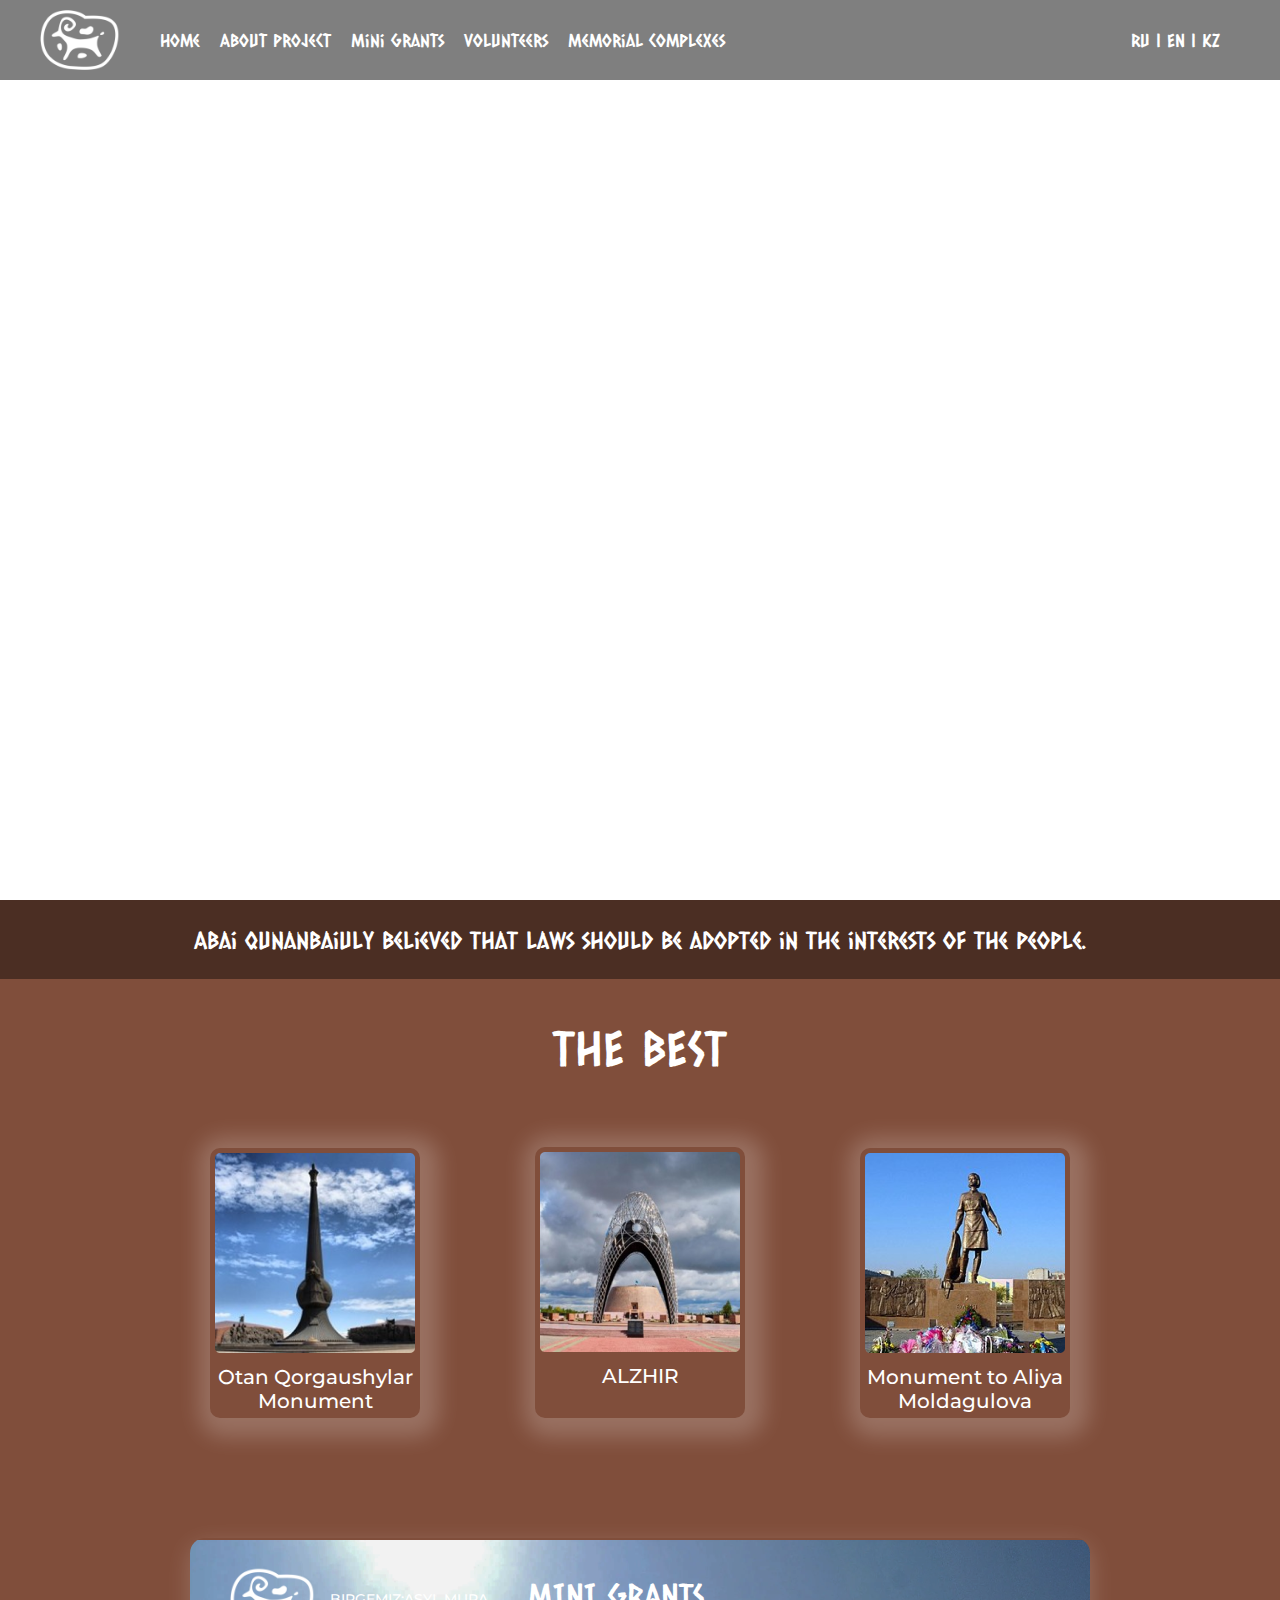
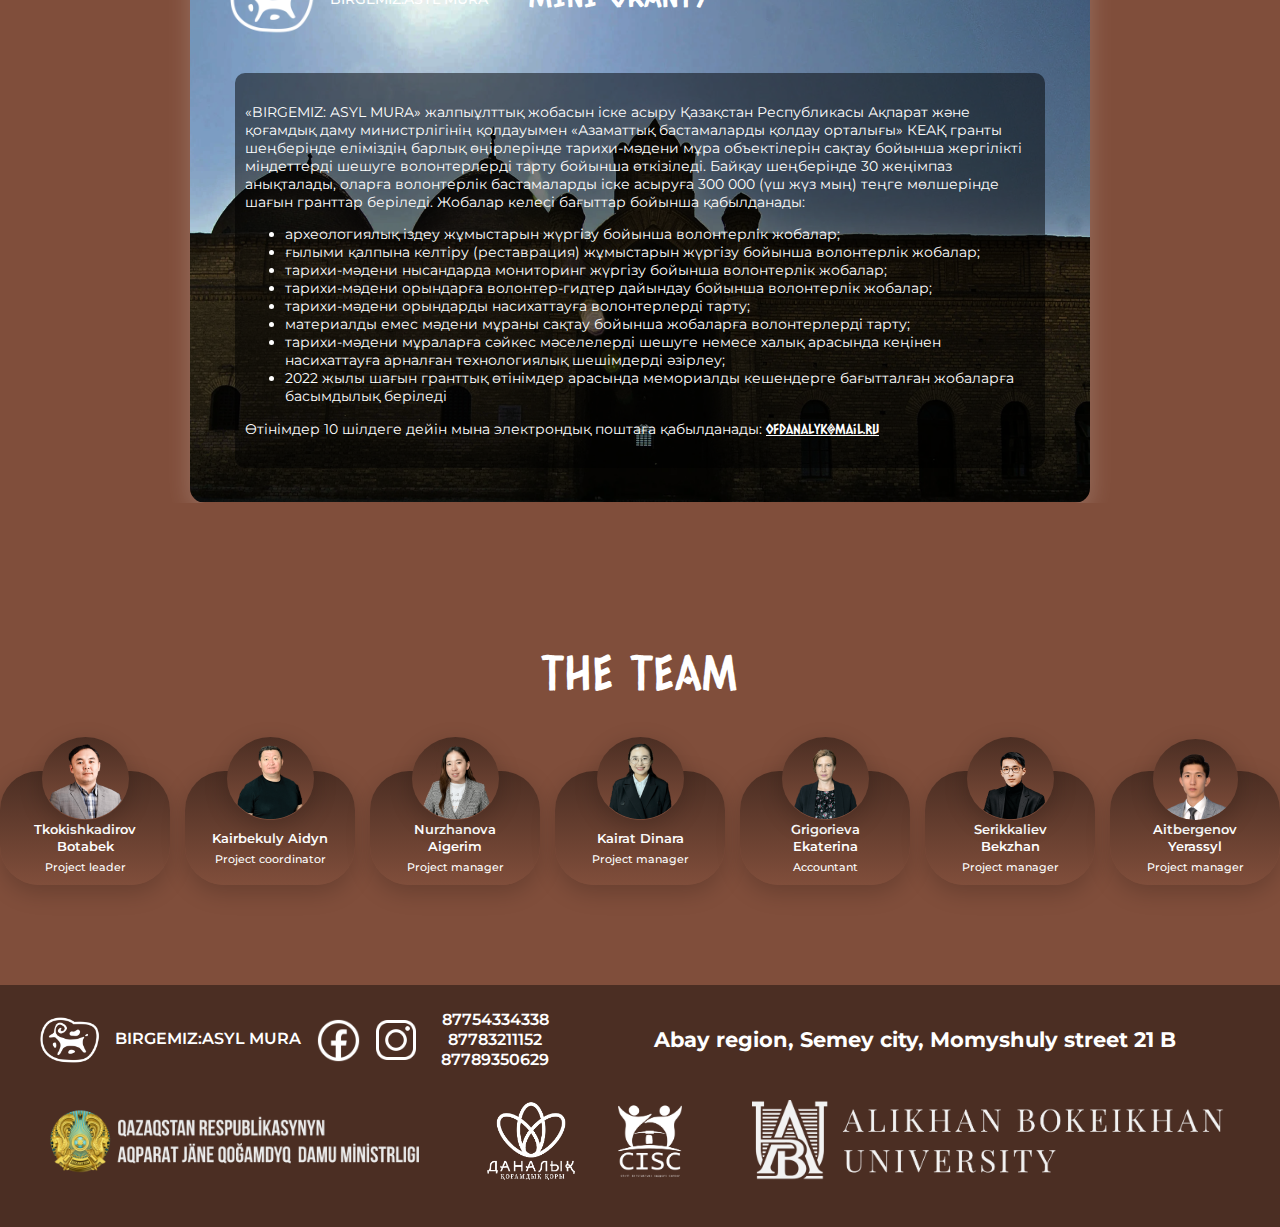
==== pages/main/index.html @ a7a48ab6 "finish project" ====
<!DOCTYPE html>
<html lang="en">
<head>
    <meta charset="UTF-8">
    <meta http-equiv="X-UA-Compatible" content="IE=edge">
    <meta name="viewport" content="width=device-width, initial-scale=1.0">
    <link rel="stylesheet" href="style.css">
    <title>BIRGEMIZ</title>
    <script defer src="script.js"></script>
</head>
<body>
    <header class="header">
        <nav>
            <div class="inner-wrapper">
                <div class="navigation">
                    <a href="../main/index.html"><img src="../../assets/icons/logo.png" alt="logo"></a>
                    <div class="navigation-links">
                        <svg id="burger" class="ham4" viewBox="0 0 100 100" width="80" onclick="this.classList.toggle('active')">
                            <path class="top" d="m 70,33 h -40 c 0,0 -8.5,-0.149796 -8.5,8.5 0,8.649796 8.5,8.5 8.5,8.5 h 20 v -20" />
                            <path class="middle" d="m 70,50 h -40" />
                            <path class="bottom" d="m 30,67 h 40 c 0,0 8.5,0.149796 8.5,-8.5 0,-8.649796 -8.5,-8.5 -8.5,-8.5 h -20 v 20" />
                        </svg>
                        <ul>
                            <li><a href="../main/index.html">Home</a></li>
                            <li><a href="../about/index.html">About project</a></li>
                            <li><a href="#mini-grants">Mini grants</a></li>
                            <li><a href="#">Volunteers</a></li>
                            <li><a href="../memorial/index.html">Memorial complexes</a></li>
                        </ul>
                    </div>
                    <div class="menu-adaptive">
                        <ul>
                            <li><a href="../main/index.html">Home</a></li>
                            <li><a href="../about/index.html">About project</a></li>
                            <li><a href="#mini-grants">Mini grants</a></li>
                            <li><a href="#">Volunteers</a></li>
                            <li><a href="../memorial/index.html">Memorial complexes</a></li>
                        </ul>
                    </div>
                    <div class="lang"><a href="#">RU</a> | <a href="#">EN</a> | <a href="#">KZ</a></div>
                </div>
            </div>
        </nav>
        <video autoplay muted loop preload="auto" class="fullscreen-video">
            <source type="video/mp4" src="../../assets/bg.mp4">
        </video>
    </header>


    
    <section>
        <h1>Abai Qunanbaiuly believed that laws should be adopted in the interests of the people.</h1>
        <div class="the-best">
            <h2>THE BEST</h2>
            <div class="the-best-places">
                <div class="cards card-1">
                    <img src="../../assets/images/card-1.png" alt="Otan Qorgaushylar Monument">
                    <p>Otan Qorgaushylar Monument</p>
                    <div class="tooltip-1">
                        <img src="../../assets/images/tooltip-1.png" alt="">
                        <div class="tooltip-1-text">
                            <h3>Monument to Aliya Moldagulova</h3>
                            <p>Dedicated to the Hero of the Soviet Union Aliya Moldagulova, who showed heroism in World War II, in 1960 was installed in the city of Aktobe, where she lived.</p>
                            <a href="../memorial/index.html">Memorial complexes in Astana</a>
                        </div>
                    </div>
                </div>
                <div class="cards card-2">
                    <img src="../../assets/images/card-2.png" alt="ALZHIR">
                    <p>ALZHIR</p>
                    <div class="tooltip-2">
                        <img src="../../assets/images/tooltip-1.png" alt="">
                        <div class="tooltip-2-text">
                            <h3>Monument to Aliya Moldagulova</h3>
                            <p>Dedicated to the Hero of the Soviet Union Aliya Moldagulova, who showed heroism in World War II, in 1960 was installed in the city of Aktobe, where she lived.</p>
                            <a href="../memorial/index.html">Memorial complexes in Astana</a>
                        </div>
                    </div>
                </div>
                <div class="cards card-3">
                    <img src="../../assets/images/card-3.png" alt="Monument to Aliya Moldagulova">
                    <p>Monument to Aliya Moldagulova</p>
                    <div class="tooltip-3">
                        <img src="../../assets/images/tooltip-1.png" alt="">
                        <div class="tooltip-3-text">
                            <h3>Monument to Aliya Moldagulova</h3>
                            <p>Dedicated to the Hero of the Soviet Union Aliya Moldagulova, who showed heroism in World War II, in 1960 was installed in the city of Aktobe, where she lived.</p>
                            <a href="../memorial/index.html">Memorial complexes in Astana</a>
                        </div>
                    </div>
                </div>
            </div>
        </div>
    <div id="mini-grants" class="mini-grants">
        <div class="mini-grants-bg">
            <div class="mini-grants-logo">
                <div>
                    <img src="../../assets/icons/logo.png" alt=""><p>BIRGEMIZ:ASYL MURA</p>
                </div>  
                <span class="mini-grants-main-text">MINI GRANTS</span>
                <div></div>
            </div>

            <div class="mini-grants-text">
                «BIRGEMIZ: ASYL МURA» жалпыұлттық жобасын іске асыру Қазақстан Республикасы Ақпарат және қоғамдық даму министрлігінің қолдауымен «Азаматтық бастамаларды қолдау орталығы» КЕАҚ гранты шеңберінде еліміздің барлық өңірлерінде тарихи-мәдени мұра объектілерін сақтау бойынша жергілікті міндеттерді шешуге волонтерлерді тарту бойынша өткізіледі.
                Байқау шеңберінде 30 жеңімпаз анықталады, оларға волонтерлік бастамаларды іске асыруға 300 000 (үш жүз мың) теңге мөлшерінде шағын гранттар беріледі.
                Жобалар келесі бағыттар бойынша қабылданады:
                <ul>
                    <li>археологиялық іздеу жұмыстарын жүргізу бойынша волонтерлік жобалар;</li>
                    <li>ғылыми қалпына келтіру (реставрация) жұмыстарын жүргізу бойынша волонтерлік жобалар;</li>
                    <li>тарихи-мәдени нысандарда мониторинг жүргізу бойынша волонтерлік жобалар;</li>
                    <li>тарихи-мәдени орындарға волонтер-гидтер дайындау бойынша волонтерлік жобалар;</li>
                    <li>тарихи-мәдени орындарды насихаттауға волонтерлерді тарту;</li>
                    <li>материалды емес мәдени мұраны сақтау бойынша жобаларға волонтерлерді тарту;</li>
                    <li>тарихи-мәдени мұраларға сәйкес мәселелерді шешуге немесе халық арасында кеңінен насихаттауға арналған технологиялық шешімдерді әзірлеу;</li>
                    <li>2022 жылы шағын гранттық өтінімдер арасында мемориалды кешендерге бағытталған жобаларға басымдылық беріледі</li>
                </ul>  
                Өтінімдер 10 шілдеге дейін мына электрондық поштаға қабылданады: <a href="mailto:ofdanalyk@mail.ru"> ofdanalyk@mail.ru</a>
            </div>
        </div>
    </div>

    <div class="team">
        <h3>THE TEAM</h3>
        <div class="team-people">
            <div class="person person-1">
                <img src="../../assets/images/people/person-1.png" alt="">
                <p class="person-name">Tkokishkadirov Botabek</p>
                <p>Project leader</p>
            </div>
            <div class="person person-2">
                <img src="../../assets/images/people/person-2.png" alt="">
                <p class="person-name">Kairbekuly Aidyn</p>
                <p>Project coordinator</p>
            </div>
            <div class="person person-3">
                <img src="../../assets/images/people/person-3.png" alt="">
                <p class="person-name">Nurzhanova Aigerim</p>
                <p>Project manager</p>
            </div>
            <div class="person person-4">
                <img src="../../assets/images/people/person-4.png" alt="">
                <p class="person-name">Kairat Dinara</p>
                <p>Project manager</p>
            </div>
            <div class="person person-5">
                <img src="../../assets/images/people/person-5.png" alt="">
                <p class="person-name">Grigorieva Ekaterina</p>
                <p>Accountant</p>
            </div>
            <div class="person person-6">
                <img src="../../assets/images/people/person-6.png" alt="">
                <p class="person-name">Serikkaliev Bekzhan</p>
                <p>Project manager</p>
            </div>
            <div class="person person-7">
                <img src="../../assets/images/people/person-7.png" alt="">
                <p class="person-name">Aitbergenov Yerassyl</p>
                <p>Project manager</p>
            </div>
        </div>
    </div>
    </section>
    <footer>
        <div class="inner-wrapper">
        <div class="social-links">
            <div class="logo">
                <a href="../main/index.html"><img src="../../assets/icons/logo.png" alt=""><p>BIRGEMIZ:ASYL MURA</p></a>
            </div>
             
            <div class="social">
            <a href="#" class="facebook"><img src="../../assets/icons/facebook.png" alt=""></a>
            <a href="https://www.instagram.com/danalyq_semey/" class="instagram"><img src="../../assets/icons/instagram.png" alt=""></a>
            </div>
            <div class="phone-numbers">
                <a href="tel:87754334338">87754334338</a> 
                <a href="tel:87783211152">87783211152</a>
                <a href="tel:87789350629">87789350629</a>
            </div>
            <div class="location">
                Abay region, Semey city, Momyshuly street 21 B
            </div>
        </div>
        <div class="partners">
            <a href="#"><img src="../../assets/icons/partner1.png" alt="" class="partner-1"></a>
            <div>
            <a href="#"><img src="../../assets/icons/partner2.png" alt=""></a>
            <a href="#"><img src="../../assets/icons/partner3.png" alt=""></a>
            </div>
            <a href="#"><img src="../../assets/icons/partner4.png" alt="" class="partner-4"></a>
        </div>
        </div>
    </footer>
</body>
</html>
---- pages/main/style.css ----
@charset "UTF-8";
@import url("https://fonts.googleapis.com/css2?family=Caesar+Dressing&family=Montserrat:wght@200;300;400;500;700;800;900&display=swap");
*, *::before, *::after {
  box-sizing: border-box;
}

ul[class], ol[class] {
  padding: 0;
}

body, h1, h2, h3, h4, p, ul[class], ol[class], li, figure, figcaption, blockquote, dl, dd {
  margin: 0;
}

body {
  min-height: 100vh;
  scroll-behavior: smooth;
  text-rendering: optimizeSpeed;
  line-height: 1.5;
}

ul[class], ol[class] {
  list-style: none;
}

a:not([class]) {
  -webkit-text-decoration-skip: ink;
          text-decoration-skip-ink: auto;
}

img {
  max-width: 100%;
  display: block;
}

article > * + * {
  margin-top: 1em;
}

input, button, textarea, select {
  font: inherit;
}

@media (prefers-reduced-motion: reduce) {
  * {
    animation-duration: 0.01ms !important;
    animation-iteration-count: 1 !important;
    transition-duration: 0.01ms !important;
    scroll-behavior: auto !important;
  }
}
@font-face {
  font-family: Caeser Cyrillic; /* Гарнитура шрифта */
  src: url(../../assets/font/caesardressingcyrillic.otf); /* Путь к файлу со шрифтом */
}
html {
  overflow-x: hidden;
  font-size: 16px;
  scroll-behavior: smooth;
}

.inner-wrapper {
  max-width: 1280px;
  margin: 0 auto;
  padding-right: 40px;
  padding-left: 40px;
}

.fullscreen-video {
  position: absolute;
  top: 0;
  left: 0;
  width: 100%;
  height: 100%;
  -o-object-fit: cover;
     object-fit: cover;
}

header {
  position: relative;
  min-height: 100vh;
}

nav {
  background-color: rgba(0, 0, 0, 0.5);
  position: relative;
  z-index: 2;
}

.navigation {
  display: flex;
  align-items: center;
  font-family: "Caeser Cyrillic", cursive;
  font-size: 18px;
  width: 100%;
}
.navigation .navigation-links {
  flex-grow: 20;
}
.navigation .navigation-links ul {
  display: flex;
  list-style-type: none;
  gap: 20px;
}
.navigation .navigation-links ul a {
  color: white;
  text-decoration: none;
  border-bottom: 0px solid #fff;
  transition: all 1s;
}
.navigation .navigation-links ul a:hover {
  border-bottom: 5px solid #fff;
}
.navigation img {
  width: 80px;
  vertical-align: middle;
  flex-grow: 1;
}
.navigation .lang {
  flex-grow: 1;
  color: white;
}
.navigation .lang a {
  color: white;
  text-decoration: none;
  transition: all 1s;
}
.navigation .lang a:hover {
  border-bottom: 5px solid #fff;
}

section {
  position: relative;
}
section h1 {
  font-family: "Caesar Dressing";
  font-weight: 400;
  font-size: 1.5rem;
  line-height: 29px;
  background: #4B2E23;
  color: #fff;
  padding: 25px 0;
  text-align: center;
}
section .the-best {
  text-align: center;
  background: #804E3B;
}
section .the-best h2 {
  font-family: "Caesar Dressing";
  font-style: normal;
  font-weight: 400;
  font-size: 3rem;
  line-height: 78px;
  color: #fff;
  margin-bottom: 60px;
  padding-top: 30px;
}
section .the-best .the-best-places {
  display: flex;
  align-items: center;
  justify-content: center;
  gap: 115px;
  padding-bottom: 60px;
}
section .the-best .the-best-places .cards {
  box-shadow: 4px 4px 21px 15px rgba(255, 255, 255, 0.2);
  border-radius: 10px;
  display: flex;
  flex-direction: column;
  max-width: 210px;
}
section .the-best .the-best-places .cards img {
  padding: 5px 5px 0 5px;
}
section .the-best .the-best-places .cards p {
  font-family: "Montserrat";
  font-style: normal;
  font-weight: 500;
  font-size: 20px;
  line-height: 24px;
  text-align: center;
  color: #fff;
}
section .the-best .the-best-places .card-1 p, section .the-best .the-best-places .card-3 p {
  padding: 12px 5px 5px 5px;
}
section .the-best .the-best-places .card-2 p {
  padding: 12px 5px 30px 5px;
}
section .the-best .tooltip-1, section .the-best .tooltip-2, section .the-best .tooltip-3 {
  position: absolute;
  width: 510px;
  box-shadow: 4px 4px 21px 15px rgba(255, 255, 255, 0.2);
  border-radius: 29px;
  background: #804E3B;
  opacity: 0;
  display: flex;
  flex-direction: row;
  -webkit-box-shadow: 4px 4px 21px 15px rgba(255, 255, 255, 0.2);
  -moz-box-shadow: 4px 4px 21px 15px rgba(255, 255, 255, 0.2);
  transition: opacity 0.3s ease;
}
section .the-best .tooltip-1 .tooltip-1-text, section .the-best .tooltip-1 .tooltip-2-text, section .the-best .tooltip-1 .tooltip-3-text, section .the-best .tooltip-2 .tooltip-1-text, section .the-best .tooltip-2 .tooltip-2-text, section .the-best .tooltip-2 .tooltip-3-text, section .the-best .tooltip-3 .tooltip-1-text, section .the-best .tooltip-3 .tooltip-2-text, section .the-best .tooltip-3 .tooltip-3-text {
  display: flex;
  flex-direction: column;
  align-items: center;
  text-align: center;
  justify-content: center;
}
section .the-best .tooltip-1 .tooltip-1-text h3, section .the-best .tooltip-1 .tooltip-2-text h3, section .the-best .tooltip-1 .tooltip-3-text h3, section .the-best .tooltip-2 .tooltip-1-text h3, section .the-best .tooltip-2 .tooltip-2-text h3, section .the-best .tooltip-2 .tooltip-3-text h3, section .the-best .tooltip-3 .tooltip-1-text h3, section .the-best .tooltip-3 .tooltip-2-text h3, section .the-best .tooltip-3 .tooltip-3-text h3 {
  font-family: "Montserrat";
  font-style: normal;
  font-weight: 500;
  font-size: 1.25rem;
  color: #fff;
  line-height: 1.5rem;
  flex-grow: 1;
  padding-top: 10px;
}
section .the-best .tooltip-1 .tooltip-1-text p, section .the-best .tooltip-1 .tooltip-2-text p, section .the-best .tooltip-1 .tooltip-3-text p, section .the-best .tooltip-2 .tooltip-1-text p, section .the-best .tooltip-2 .tooltip-2-text p, section .the-best .tooltip-2 .tooltip-3-text p, section .the-best .tooltip-3 .tooltip-1-text p, section .the-best .tooltip-3 .tooltip-2-text p, section .the-best .tooltip-3 .tooltip-3-text p {
  font-family: "Montserrat";
  font-style: normal;
  font-weight: 500;
  font-size: 0.9375rem;
  line-height: 18px;
  flex-grow: 10;
  text-align: center;
}
section .the-best .tooltip-1 .tooltip-1-text a, section .the-best .tooltip-1 .tooltip-2-text a, section .the-best .tooltip-1 .tooltip-3-text a, section .the-best .tooltip-2 .tooltip-1-text a, section .the-best .tooltip-2 .tooltip-2-text a, section .the-best .tooltip-2 .tooltip-3-text a, section .the-best .tooltip-3 .tooltip-1-text a, section .the-best .tooltip-3 .tooltip-2-text a, section .the-best .tooltip-3 .tooltip-3-text a {
  font-family: "Montserrat";
  font-style: normal;
  font-weight: 500;
  font-size: 0.75rem;
  line-height: 15px;
  color: #fff;
  flex-grow: 1;
}
section .the-best .tooltip-2 {
  pointer-events: none;
}
section .the-best .tooltip-3 {
  pointer-events: none;
}
section .the-best .card-1:hover .tooltip-1 {
  opacity: 1;
}
section .the-best .card-2:hover .tooltip-2 {
  opacity: 1;
  pointer-events: auto;
}
section .the-best .card-3:hover .tooltip-3 {
  opacity: 1;
  pointer-events: auto;
}
section .mini-grants {
  background: #804E3B;
  padding-top: 60px;
}
section .mini-grants .mini-grants-bg {
  background-image: url(../../assets/images/miniGrants.png);
  background-repeat: no-repeat;
  background-position: center;
  display: flex;
  margin: 0 auto;
  flex-direction: column;
  border-radius: 15px;
  width: 1240px;
  height: 565px;
  box-shadow: 0px 7px 24px 0px rgba(255, 255, 255, 0.2);
}
section .mini-grants .mini-grants-bg .mini-grants-logo {
  display: grid;
  grid-template-columns: 1.2fr 1fr 1fr;
  justify-content: start;
  align-items: start;
  font-family: "Montserrat";
  font-style: normal;
  font-weight: 500;
  font-size: 0.9rem;
  line-height: 20px;
  gap: 200px;
  color: #fff;
}
section .mini-grants .mini-grants-bg .mini-grants-logo div {
  margin-top: 20px;
  margin-left: 40px;
}
section .mini-grants .mini-grants-bg .mini-grants-logo img {
  width: 100px;
  display: inline-block;
  vertical-align: middle;
  padding-right: 15px;
}
section .mini-grants .mini-grants-bg .mini-grants-logo .mini-grants-main-text {
  font-family: "Caesar Dressing";
  font-style: normal;
  font-weight: 400;
  font-size: 2rem;
  line-height: 44px;
  margin-top: 35px;
}
section .mini-grants .mini-grants-bg .mini-grants-logo p {
  display: inline;
}
section .mini-grants .mini-grants-bg .mini-grants-text {
  color: #fff;
  background-color: rgba(0, 0, 0, 0.5);
  border-radius: 10px;
  max-width: 90%;
  margin: 30px auto;
  padding: 30px 10px;
  font-family: "Montserrat";
  font-style: normal;
  font-weight: 400;
  font-size: 0.9rem;
  line-height: 18px;
}
section .mini-grants .mini-grants-bg .mini-grants-text a {
  color: #fff;
  font-family: "Caesar Dressing", cursive;
}
section .team {
  background: #804E3B;
  padding-top: 100px;
  display: flex;
  align-items: center;
  justify-content: center;
  flex-direction: column;
}
section .team h3 {
  font-family: "Caesar Dressing";
  font-style: normal;
  font-weight: 400;
  font-size: 3rem;
  line-height: 78px;
  color: #fff;
  margin-bottom: 60px;
  padding-top: 30px;
}
section .team .team-people {
  display: flex;
  flex-direction: row;
  gap: 15px;
  padding-bottom: 100px;
}
section .team .team-people .person {
  border-radius: 39px;
  background: linear-gradient(180deg, #4B2E23 0%, #804E3B 100%);
  box-shadow: 0px 7px 24px 0px rgba(0, 0, 0, 0.2);
  display: flex;
  flex-direction: column;
  align-items: center;
  justify-content: center;
  width: 14%;
  height: auto;
}
section .team .team-people .person img {
  position: absolute;
  bottom: 165px;
  width: auto;
  background: linear-gradient(180deg, #4B2E23 0%, #804E3B 100%);
  box-shadow: 0px 7px 24px 0px rgba(0, 0, 0, 0.2);
  border-radius: 50%;
  transition: all 1s;
}
section .team .team-people .person img:hover {
  box-shadow: 0px 7px 24px 0px rgba(255, 255, 255, 0.3);
  bottom: 170px;
}
section .team .team-people .person p {
  font-family: "Montserrat";
  font-style: normal;
  font-weight: 500;
  font-size: 0.7rem;
  line-height: 15px;
  color: #fff;
  margin-top: 5px;
  margin-bottom: 10px;
}
section .team .team-people .person .person-name {
  margin: 50px 25px 0 25px;
  text-align: center;
  font-family: "Montserrat";
  font-style: normal;
  font-weight: 600;
  font-size: 0.8rem;
  line-height: 17px;
  color: #fff;
}

footer {
  background-color: #4B2E23;
}
footer .social-links {
  display: flex;
  padding-top: 25px;
  align-items: center;
  flex-direction: row;
}
footer .social-links a {
  font-family: "Montserrat";
  font-style: normal;
  font-weight: 600;
  font-size: 1rem;
  line-height: 20px;
  color: #fff;
  text-decoration: none;
}
footer .social-links .logo p {
  display: inline;
}
footer .social-links .logo img {
  width: 75px;
  display: inline;
  vertical-align: middle;
  padding-right: 15px;
}
footer .social-links .social {
  margin: 0 10px;
  display: grid;
  grid-template-columns: 1fr 1fr;
  gap: 10px;
}
footer .social-links .social .facebook img {
  width: 55px;
}
footer .social-links .social .instagram {
  margin-top: 7.5px;
}
footer .social-links .social .instagram img {
  width: 40px;
}
footer .social-links .phone-numbers {
  display: flex;
  flex-direction: column;
  text-align: center;
  margin-right: 105px;
}
footer .social-links .phone-numbers a {
  border-bottom: 0px solid #fff;
  transition: all 1s;
}
footer .social-links .phone-numbers a:hover {
  border-bottom: 5px solid #fff;
}
footer .social-links .location {
  font-family: "Montserrat";
  font-style: normal;
  font-weight: 700;
  font-size: 1.3rem;
  line-height: 24px;
  color: #fff;
}
footer .partners {
  display: flex;
  flex-direction: row;
  justify-content: space-between;
  gap: 40px;
  padding-top: 30px;
  padding-bottom: 40px;
}
footer .partners div {
  display: flex;
  gap: 40px;
}
footer .partners a img {
  height: 80px;
  display: inline;
}

.ham4 {
  cursor: pointer;
  -webkit-tap-highlight-color: transparent;
  transition: transform 400ms;
  -webkit-user-select: none;
     -moz-user-select: none;
          user-select: none;
}

.ham4 path {
  fill: none;
  transition: stroke-dasharray 400ms, stroke-dashoffset 400ms;
  stroke: #fff;
  stroke-width: 5.5;
  stroke-linecap: round;
}

.ham4.active {
  transform: rotate(45deg);
}

.ham4 .top {
  stroke-dasharray: 40 121;
}

.ham4 .bottom {
  stroke-dasharray: 40 121;
}

.ham4.active .top {
  stroke-dashoffset: -68px;
}

.ham4.active .bottom {
  stroke-dashoffset: -68px;
}

svg {
  display: none;
}

.menu-adaptive {
  display: none;
}

@media (max-width: 1480px) {
  section .the-best .cards:hover .tooltip-1, section .the-best .cards:hover .tooltip-2, section .the-best .cards:hover .tooltip-3 {
    width: 400px;
  }
  section .the-best .cards:hover .tooltip-1 img, section .the-best .cards:hover .tooltip-2 img, section .the-best .cards:hover .tooltip-3 img {
    width: 200px;
    padding-bottom: 10px;
  }
  section .the-best .cards:hover .tooltip-1 .tooltip-1-text h3, section .the-best .cards:hover .tooltip-1 .tooltip-2-text h3, section .the-best .cards:hover .tooltip-1 .tooltip-3-text h3, section .the-best .cards:hover .tooltip-2 .tooltip-1-text h3, section .the-best .cards:hover .tooltip-2 .tooltip-2-text h3, section .the-best .cards:hover .tooltip-2 .tooltip-3-text h3, section .the-best .cards:hover .tooltip-3 .tooltip-1-text h3, section .the-best .cards:hover .tooltip-3 .tooltip-2-text h3, section .the-best .cards:hover .tooltip-3 .tooltip-3-text h3 {
    padding-top: 10px;
    padding-right: 10px;
  }
  section .the-best .cards:hover .tooltip-1 .tooltip-1-text p, section .the-best .cards:hover .tooltip-1 .tooltip-2-text p, section .the-best .cards:hover .tooltip-1 .tooltip-3-text p, section .the-best .cards:hover .tooltip-2 .tooltip-1-text p, section .the-best .cards:hover .tooltip-2 .tooltip-2-text p, section .the-best .cards:hover .tooltip-2 .tooltip-3-text p, section .the-best .cards:hover .tooltip-3 .tooltip-1-text p, section .the-best .cards:hover .tooltip-3 .tooltip-2-text p, section .the-best .cards:hover .tooltip-3 .tooltip-3-text p {
    padding-right: 10px;
    padding-top: 5px;
  }
  section .the-best .cards:hover .tooltip-1 .tooltip-1-text a, section .the-best .cards:hover .tooltip-1 .tooltip-2-text a, section .the-best .cards:hover .tooltip-1 .tooltip-3-text a, section .the-best .cards:hover .tooltip-2 .tooltip-1-text a, section .the-best .cards:hover .tooltip-2 .tooltip-2-text a, section .the-best .cards:hover .tooltip-2 .tooltip-3-text a, section .the-best .cards:hover .tooltip-3 .tooltip-1-text a, section .the-best .cards:hover .tooltip-3 .tooltip-2-text a, section .the-best .cards:hover .tooltip-3 .tooltip-3-text a {
    padding-bottom: 10px;
    padding-right: 10px;
  }
}
@media (max-width: 1280px) {
  section .the-best .cards:hover .tooltip-1, section .the-best .cards:hover .tooltip-2, section .the-best .cards:hover .tooltip-3 {
    display: flex;
    flex-direction: column;
    top: 250px;
  }
  section .the-best .card-1:hover .tooltip-1 {
    left: 100px;
    display: flex;
    flex-direction: column;
    justify-content: center;
    align-items: center;
    padding: 5px;
  }
  section .the-best .card-2:hover .tooltip-2 {
    left: 430px;
    display: flex;
    flex-direction: column;
    justify-content: center;
    align-items: center;
    padding: 5px;
  }
  section .the-best .card-3:hover .tooltip-3 {
    left: 760px;
    display: flex;
    flex-direction: column;
    justify-content: center;
    align-items: center;
    padding: 5px;
  }
}
@media (max-width: 1280px) {
  section .the-best .cards .tooltip-1, section .the-best .cards .tooltip-2, section .the-best .cards .tooltip-3 {
    display: none;
    opacity: 0;
  }
  section .the-best .cards:hover .tooltip-1, section .the-best .cards:hover .tooltip-2, section .the-best .cards:hover .tooltip-3 {
    display: none;
    opacity: 0;
  }
}
@media (max-width: 1340px) {
  section .mini-grants .mini-grants-bg {
    width: 900px;
  }
  section .mini-grants .mini-grants-bg .mini-grants-logo {
    gap: 0px;
  }
}
@media (max-width: 1050px) {
  section .team .team-people {
    display: grid;
    grid-template-columns: 1fr 1fr 1fr 1fr;
    gap: 0;
  }
  section .team .team-people .person {
    width: 75%;
  }
  section .team .team-people .person img {
    bottom: 335px;
  }
  section .team .team-people .person-5, section .team .team-people .person-6, section .team .team-people .person-7 {
    margin-top: 50px;
  }
  section .team .team-people .person-5 img, section .team .team-people .person-6 img, section .team .team-people .person-7 img {
    bottom: 170px;
  }
}
@media (max-width: 950px) {
  section .mini-grants .mini-grants-bg {
    width: 700px;
  }
  section .mini-grants .mini-grants-bg .mini-grants-logo {
    display: grid;
    grid-template-columns: 1fr;
  }
  section .mini-grants .mini-grants-bg .mini-grants-logo span {
    width: 100%;
    text-align: center;
  }
  section .mini-grants .mini-grants-bg .mini-grants-logo div {
    display: none;
  }
  section .mini-grants .mini-grants-bg .mini-grants-text {
    font-size: 0.7rem;
  }
  footer .inner-wrapper {
    display: grid;
    grid-template-columns: 1fr 1fr;
    align-items: start;
    justify-content: center;
  }
  footer .social-links {
    display: grid;
    grid-template-columns: 1fr 1fr;
    gap: 25px;
  }
  footer .social-links .location {
    margin-right: 20px;
  }
  footer .social-links p {
    font-size: 0.7rem;
  }
  footer .social-links .social {
    display: flex;
    flex-direction: row;
  }
  footer .social-links .phone-numbers {
    margin: 0;
  }
  footer .social-links .logo {
    display: flex;
    flex-direction: row;
    align-items: center;
    justify-content: center;
  }
  footer .social-links .logo a {
    display: flex;
    flex-direction: column;
    align-items: center;
  }
  footer .social-links .logo a p {
    display: block;
  }
  footer .social-links .logo a img {
    padding: 0;
  }
  footer .partners {
    display: grid;
    grid-template-columns: 1fr;
  }
  footer .partners div {
    display: flex;
    flex-direction: row;
    justify-content: space-around;
  }
  footer .partners div a img {
    display: inline;
  }
  footer .partners a img {
    height: 80px;
  }
}
@media (max-width: 930px) {
  html {
    font-size: 14px;
  }
  section .the-best .the-best-places .cards {
    width: 150px;
  }
  section .the-best .the-best-places .cards img {
    width: 150px;
  }
  section .the-best .the-best-places .cards p {
    font-size: 12px;
    padding: 10px 0;
    line-height: 18px;
  }
  section .the-best .the-best-places .card-2 p {
    margin: 9px 0;
  }
  section .the-best .tooltip-1, section .the-best .tooltip-2, section .the-best .tooltip-3 {
    display: none;
    opacity: 0;
  }
  section .the-best .cards:hover .tooltip-1, section .the-best .cards:hover .tooltip-2, section .the-best .cards:hover .tooltip-3 {
    display: none;
    opacity: 0;
  }
  footer .social-links .location {
    margin-right: 0;
  }
}
@media (max-width: 860px) {
  svg {
    display: block;
    position: relative;
    float: right;
    z-index: 10011;
  }
  .navigation .navigation-links ul {
    display: none;
  }
  .navigation .lang {
    display: none;
  }
  .menu-adaptive {
    position: absolute;
    display: flex;
    flex-direction: row;
    background-color: #4B2E23;
    width: 350px;
    height: 360px;
    top: -400px;
    right: 40px;
    box-shadow: 4px 7px 17px 18px rgba(0, 0, 0, 0.3);
    transition: all 1s;
  }
  .menu-adaptive ul {
    padding-top: 80px;
    margin: 0;
  }
  .menu-adaptive li {
    list-style-type: none;
  }
  .menu-adaptive a {
    color: #fff;
    text-decoration: none;
    font-size: 21px;
    display: block;
    padding: 10px 0;
  }
  .header.open .menu-adaptive {
    transform: translateY(100%);
  }
}
@media (max-width: 700px) {
  section .mini-grants .mini-grants-bg {
    background-image: none;
    box-shadow: none;
    display: flex;
    flex-direction: column;
    align-items: center;
    width: 600px;
    justify-content: space-around;
  }
  section .mini-grants .mini-grants-bg .mini-grants-logo .mini-grants-main-text {
    margin: 0;
  }
  section .mini-grants .mini-grants-bg .mini-grants-text {
    margin: 0;
    font-size: 13px;
  }
  section .the-best {
    display: grid;
    justify-content: center;
    align-items: center;
  }
  section .the-best .the-best-places {
    display: grid;
    grid-template-columns: 1fr;
    padding-bottom: 60px;
    gap: 50px;
  }
  section .the-best .the-best-places .cards {
    width: 500px;
  }
  section .the-best .the-best-places .cards img {
    width: 400px;
  }
  section .the-best .the-best-places .cards p {
    font-size: 16px;
  }
  section .team .team-people {
    display: grid;
    grid-template-columns: 1fr 1fr 1fr;
    gap: 0;
  }
  section .team .team-people .person img {
    bottom: 20px;
  }
  section .team .team-people .person-1 img, section .team .team-people .person-2 img, section .team .team-people .person-3 img {
    bottom: 500px;
  }
  section .team .team-people .person-1 img:hover, section .team .team-people .person-2 img:hover, section .team .team-people .person-3 img:hover {
    bottom: 500px;
    box-shadow: none;
  }
  section .team .team-people .person-4 img, section .team .team-people .person-5 img, section .team .team-people .person-6 img {
    bottom: 335px;
  }
  section .team .team-people .person-4 img:hover, section .team .team-people .person-5 img:hover, section .team .team-people .person-6 img:hover {
    bottom: 335px;
    box-shadow: none;
  }
  section .team .team-people .person-4 {
    height: 114px;
    margin-top: 50px;
  }
  section .team .team-people .person-7 img {
    bottom: 170px;
  }
  section .team .team-people .person-7 img:hover {
    bottom: 170px;
    box-shadow: none;
  }
}
@media (max-width: 700px) {
  section .mini-grants {
    padding-top: 280px;
    padding-bottom: 200px;
  }
  section .mini-grants .mini-grants-bg {
    width: 300px;
  }
  section .team .team-people {
    display: grid;
    grid-template-columns: 1fr;
    gap: 50px;
  }
  section .team .team-people .person {
    width: 100%;
  }
  section .team .team-people .person-1 img {
    bottom: 1035px;
  }
  section .team .team-people .person-2 img {
    bottom: 890px;
  }
  section .team .team-people .person-3 img {
    bottom: 745px;
  }
  section .team .team-people .person-4, section .team .team-people .person-5, section .team .team-people .person-6, section .team .team-people .person-7 {
    margin-top: 0;
  }
  section .team .team-people .person-4 {
    height: 97px;
  }
  section .team .team-people .person-4 img {
    bottom: 595px;
  }
  section .team .team-people .person-5 img {
    bottom: 445px;
  }
  section .team .team-people .person-6 img {
    bottom: 300px;
  }
  section .team .team-people .person-7 img {
    bottom: 155px;
  }
  footer .inner-wrapper {
    display: grid;
    grid-template-columns: 1fr;
  }
  footer .inner-wrapper .partners {
    width: 300px;
    margin: 0 auto;
  }
  footer .inner-wrapper .partners a .partner-4, footer .inner-wrapper .partners a .partner-1 {
    height: auto;
  }
  .menu-adaptive {
    width: 200px;
    height: 400px;
    top: -460px;
  }
}/*# sourceMappingURL=style.css.map */
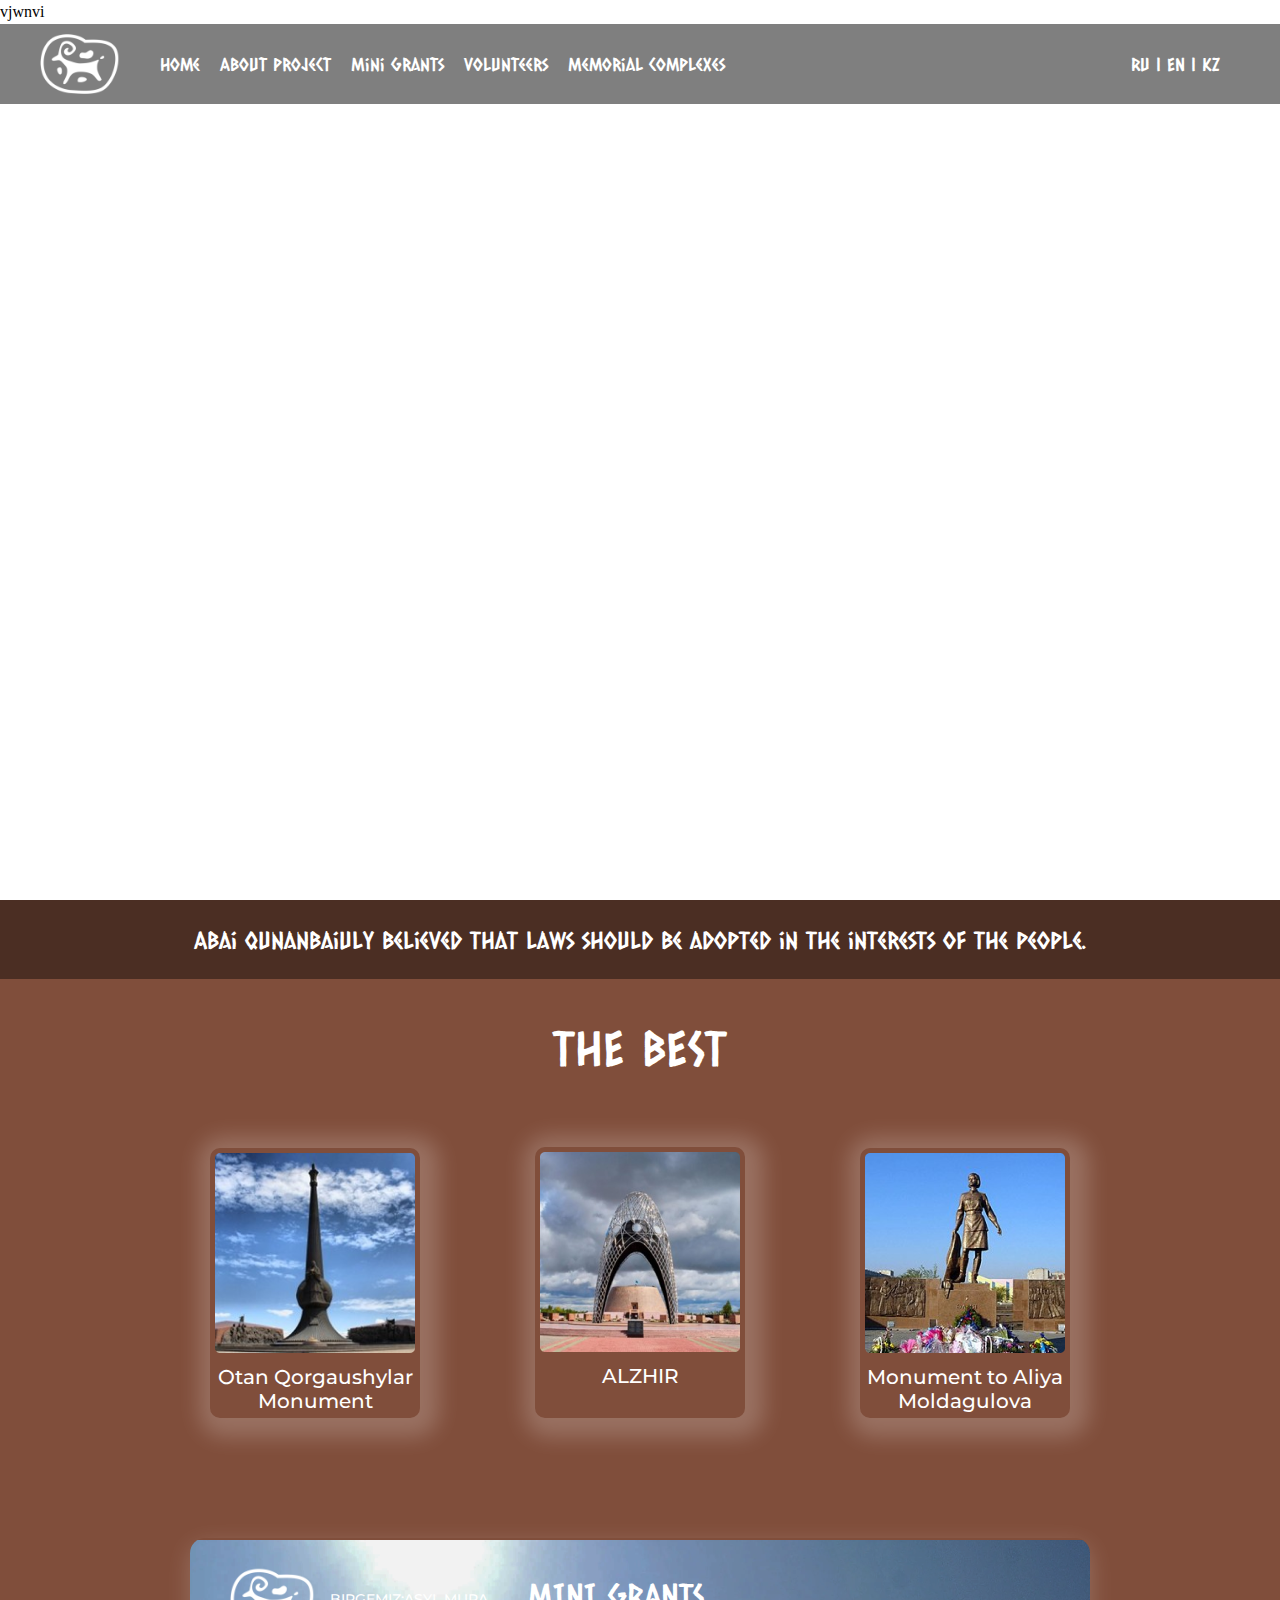
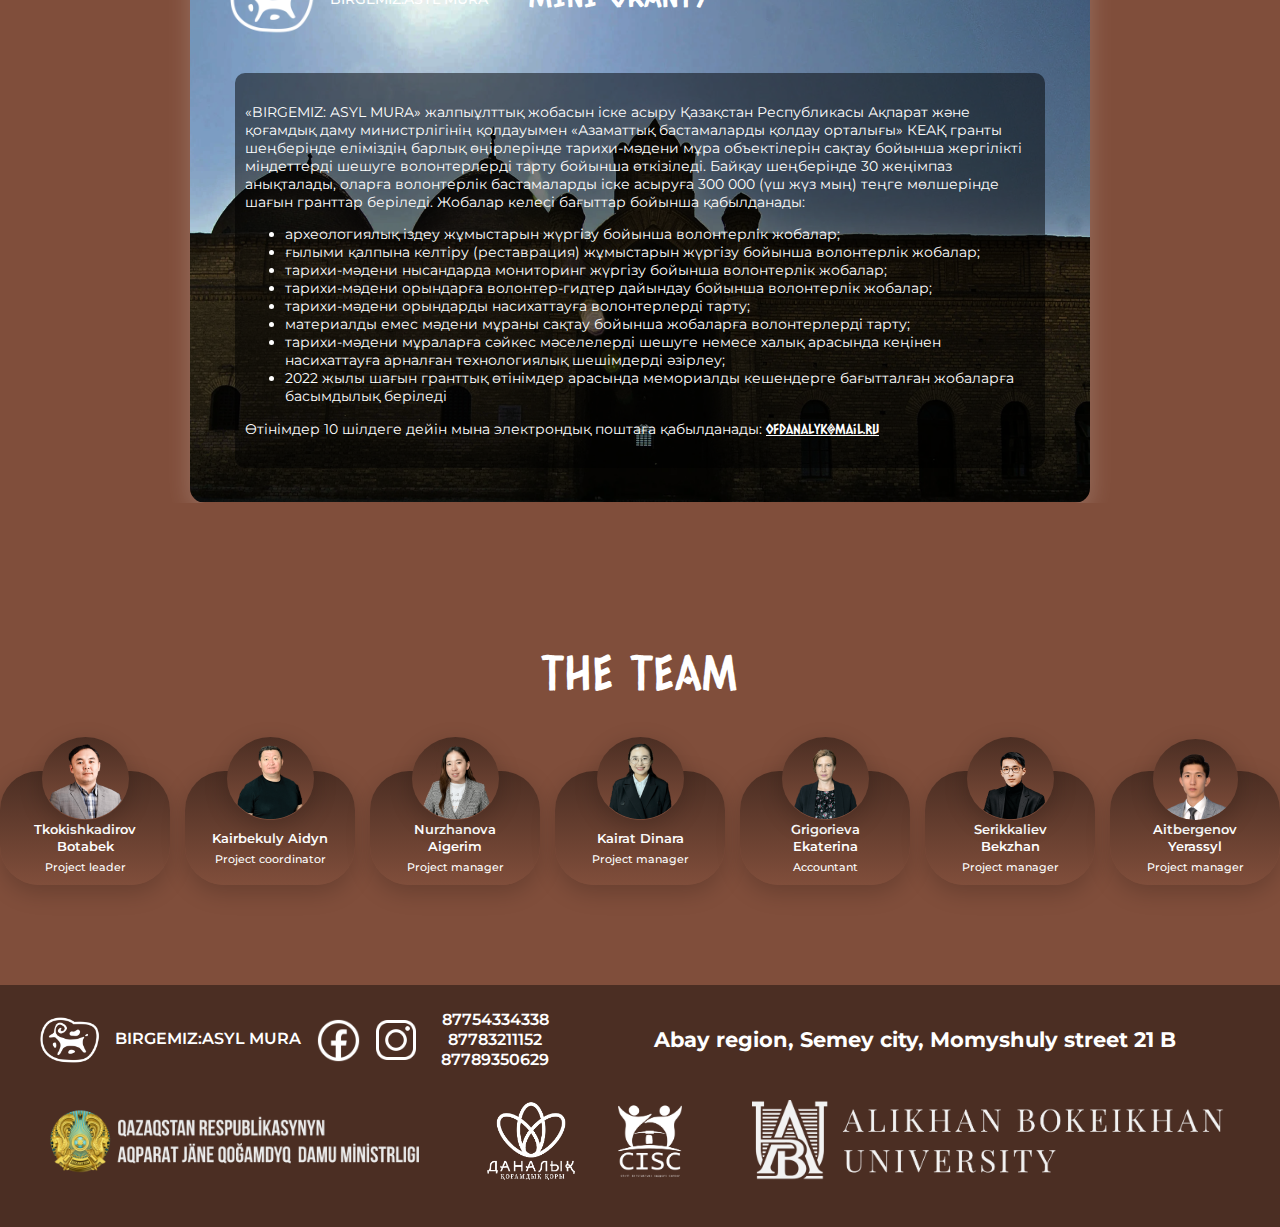
==== commit 916c538e: "check" ====
--- a/pages/main/index.html
+++ b/pages/main/index.html
@@ -6,10 +6,16 @@
     <meta name="viewport" content="width=device-width, initial-scale=1.0">
     <link rel="stylesheet" href="style.css">
     <title>BIRGEMIZ</title>
+    <link rel="apple-touch-icon" sizes="180x180" href="../../assets/icons/appletouchicon.png">
+    <link rel="icon" type="image/png" sizes="192x192" href="../../assets/icons/favicon192x192.png">
+    <link rel="icon" type="image/png" sizes="270x270" href="../../assets/icons/favicon270x270.png">
+    <link rel="icon" type="image/png" sizes="32x32" href="../../assets/icons/favicon32x32.png">
+    <link rel="icon" type="image/png" sizes="64x64" href="../../assets/icons/favicon.png">
     <script defer src="script.js"></script>
 </head>
 <body>
     <header class="header">
+        <div>vjwnvi</div>
         <nav>
             <div class="inner-wrapper">
                 <div class="navigation">
--- a/pages/main/style.css
+++ b/pages/main/style.css
@@ -190,7 +190,7 @@
 }
 section .the-best .tooltip-1, section .the-best .tooltip-2, section .the-best .tooltip-3 {
   position: absolute;
-  width: 510px;
+  width: 300px;
   box-shadow: 4px 4px 21px 15px rgba(255, 255, 255, 0.2);
   border-radius: 29px;
   background: #804E3B;
@@ -199,7 +199,7 @@
   flex-direction: row;
   -webkit-box-shadow: 4px 4px 21px 15px rgba(255, 255, 255, 0.2);
   -moz-box-shadow: 4px 4px 21px 15px rgba(255, 255, 255, 0.2);
-  transition: opacity 0.3s ease;
+  transition: opacity 0.2s ease;
 }
 section .the-best .tooltip-1 .tooltip-1-text, section .the-best .tooltip-1 .tooltip-2-text, section .the-best .tooltip-1 .tooltip-3-text, section .the-best .tooltip-2 .tooltip-1-text, section .the-best .tooltip-2 .tooltip-2-text, section .the-best .tooltip-2 .tooltip-3-text, section .the-best .tooltip-3 .tooltip-1-text, section .the-best .tooltip-3 .tooltip-2-text, section .the-best .tooltip-3 .tooltip-3-text {
   display: flex;
@@ -236,6 +236,9 @@
   color: #fff;
   flex-grow: 1;
 }
+section .the-best .tooltip-1 {
+  pointer-events: none;
+}
 section .the-best .tooltip-2 {
   pointer-events: none;
 }
@@ -244,14 +247,18 @@
 }
 section .the-best .card-1:hover .tooltip-1 {
   opacity: 1;
+  pointer-events: auto;
+  width: 530px;
 }
 section .the-best .card-2:hover .tooltip-2 {
   opacity: 1;
   pointer-events: auto;
+  width: 530px;
 }
 section .the-best .card-3:hover .tooltip-3 {
   opacity: 1;
   pointer-events: auto;
+  width: 530px;
 }
 section .mini-grants {
   background: #804E3B;
@@ -535,11 +542,12 @@
     padding-right: 10px;
   }
 }
-@media (max-width: 1280px) {
+@media (max-width: 1285px) {
   section .the-best .cards:hover .tooltip-1, section .the-best .cards:hover .tooltip-2, section .the-best .cards:hover .tooltip-3 {
     display: flex;
     flex-direction: column;
     top: 250px;
+    width: 300px;
   }
   section .the-best .card-1:hover .tooltip-1 {
     left: 100px;
@@ -566,14 +574,39 @@
     padding: 5px;
   }
 }
-@media (max-width: 1280px) {
-  section .the-best .cards .tooltip-1, section .the-best .cards .tooltip-2, section .the-best .cards .tooltip-3 {
-    display: none;
-    opacity: 0;
-  }
+@media (max-width: 1060px) {
   section .the-best .cards:hover .tooltip-1, section .the-best .cards:hover .tooltip-2, section .the-best .cards:hover .tooltip-3 {
-    display: none;
-    opacity: 0;
+    display: flex;
+    flex-direction: column;
+    top: 250px;
+    width: 200px;
+  }
+  section .the-best .card-1:hover .tooltip-1 {
+    left: 190px;
+    display: flex;
+    flex-direction: column;
+    justify-content: center;
+    align-items: center;
+    padding: 5px;
+  }
+  section .the-best .card-2:hover .tooltip-2 {
+    left: 430px;
+    display: flex;
+    flex-direction: column;
+    justify-content: center;
+    align-items: center;
+    padding: 5px;
+  }
+  section .the-best .card-3:hover .tooltip-3 {
+    left: 670px;
+    display: flex;
+    flex-direction: column;
+    justify-content: center;
+    align-items: center;
+    padding: 5px;
+  }
+  section .the-best .the-best-places {
+    gap: 30px;
   }
 }
 @media (max-width: 1340px) {
@@ -682,27 +715,97 @@
   html {
     font-size: 14px;
   }
-  section .the-best .the-best-places .cards {
-    width: 150px;
-  }
-  section .the-best .the-best-places .cards img {
-    width: 150px;
-  }
-  section .the-best .the-best-places .cards p {
-    font-size: 12px;
-    padding: 10px 0;
-    line-height: 18px;
-  }
-  section .the-best .the-best-places .card-2 p {
-    margin: 9px 0;
-  }
-  section .the-best .tooltip-1, section .the-best .tooltip-2, section .the-best .tooltip-3 {
-    display: none;
-    opacity: 0;
+  section .the-best {
+    display: grid;
+    justify-content: center;
+    align-items: center;
   }
   section .the-best .cards:hover .tooltip-1, section .the-best .cards:hover .tooltip-2, section .the-best .cards:hover .tooltip-3 {
     display: none;
-    opacity: 0;
+    flex-direction: column;
+    top: 250px;
+    width: 200px;
+  }
+  section .the-best .card-1:hover .tooltip-1 {
+    left: 50%;
+    top: 25%;
+    transform: translate(-50%, -50%);
+    display: none;
+    flex-direction: column;
+    justify-content: center;
+    align-items: center;
+    padding: 5px;
+  }
+  section .the-best .card-2:hover .tooltip-2 {
+    left: 50%;
+    top: 37%;
+    transform: translate(-50%, -50%);
+    display: none;
+    flex-direction: column;
+    justify-content: center;
+    align-items: center;
+    padding: 5px;
+  }
+  section .the-best .card-3:hover .tooltip-3 {
+    left: 50%;
+    top: 50%;
+    transform: translate(-50%, -50%);
+    display: none;
+    flex-direction: column;
+    justify-content: center;
+    align-items: center;
+    padding: 5px;
+  }
+  section .the-best .cards:active .tooltip-1, section .the-best .cards:active .tooltip-2, section .the-best .cards:active .tooltip-3 {
+    display: flex;
+    flex-direction: column;
+    top: 250px;
+    width: 200px;
+  }
+  section .the-best .card-1:active .tooltip-1 {
+    left: 50%;
+    top: 17%;
+    transform: translate(-50%, -50%);
+    display: flex;
+    flex-direction: column;
+    justify-content: center;
+    align-items: center;
+    padding: 5px;
+  }
+  section .the-best .card-2:active .tooltip-2 {
+    left: 50%;
+    top: 26%;
+    transform: translate(-50%, -50%);
+    display: flex;
+    flex-direction: column;
+    justify-content: center;
+    align-items: center;
+    padding: 5px;
+  }
+  section .the-best .card-3:active .tooltip-3 {
+    left: 50%;
+    top: 35%;
+    transform: translate(-50%, -50%);
+    display: flex;
+    flex-direction: column;
+    justify-content: center;
+    align-items: center;
+    padding: 5px;
+  }
+  section .the-best .the-best-places {
+    display: grid;
+    grid-template-columns: 1fr;
+    padding-bottom: 60px;
+    gap: 50px;
+  }
+  section .the-best .the-best-places .cards {
+    width: 500px;
+  }
+  section .the-best .the-best-places .cards img {
+    width: 400px;
+  }
+  section .the-best .the-best-places .cards p {
+    font-size: 16px;
   }
   footer .social-links .location {
     margin-right: 0;
@@ -768,26 +871,6 @@
     margin: 0;
     font-size: 13px;
   }
-  section .the-best {
-    display: grid;
-    justify-content: center;
-    align-items: center;
-  }
-  section .the-best .the-best-places {
-    display: grid;
-    grid-template-columns: 1fr;
-    padding-bottom: 60px;
-    gap: 50px;
-  }
-  section .the-best .the-best-places .cards {
-    width: 500px;
-  }
-  section .the-best .the-best-places .cards img {
-    width: 400px;
-  }
-  section .the-best .the-best-places .cards p {
-    font-size: 16px;
-  }
   section .team .team-people {
     display: grid;
     grid-template-columns: 1fr 1fr 1fr;
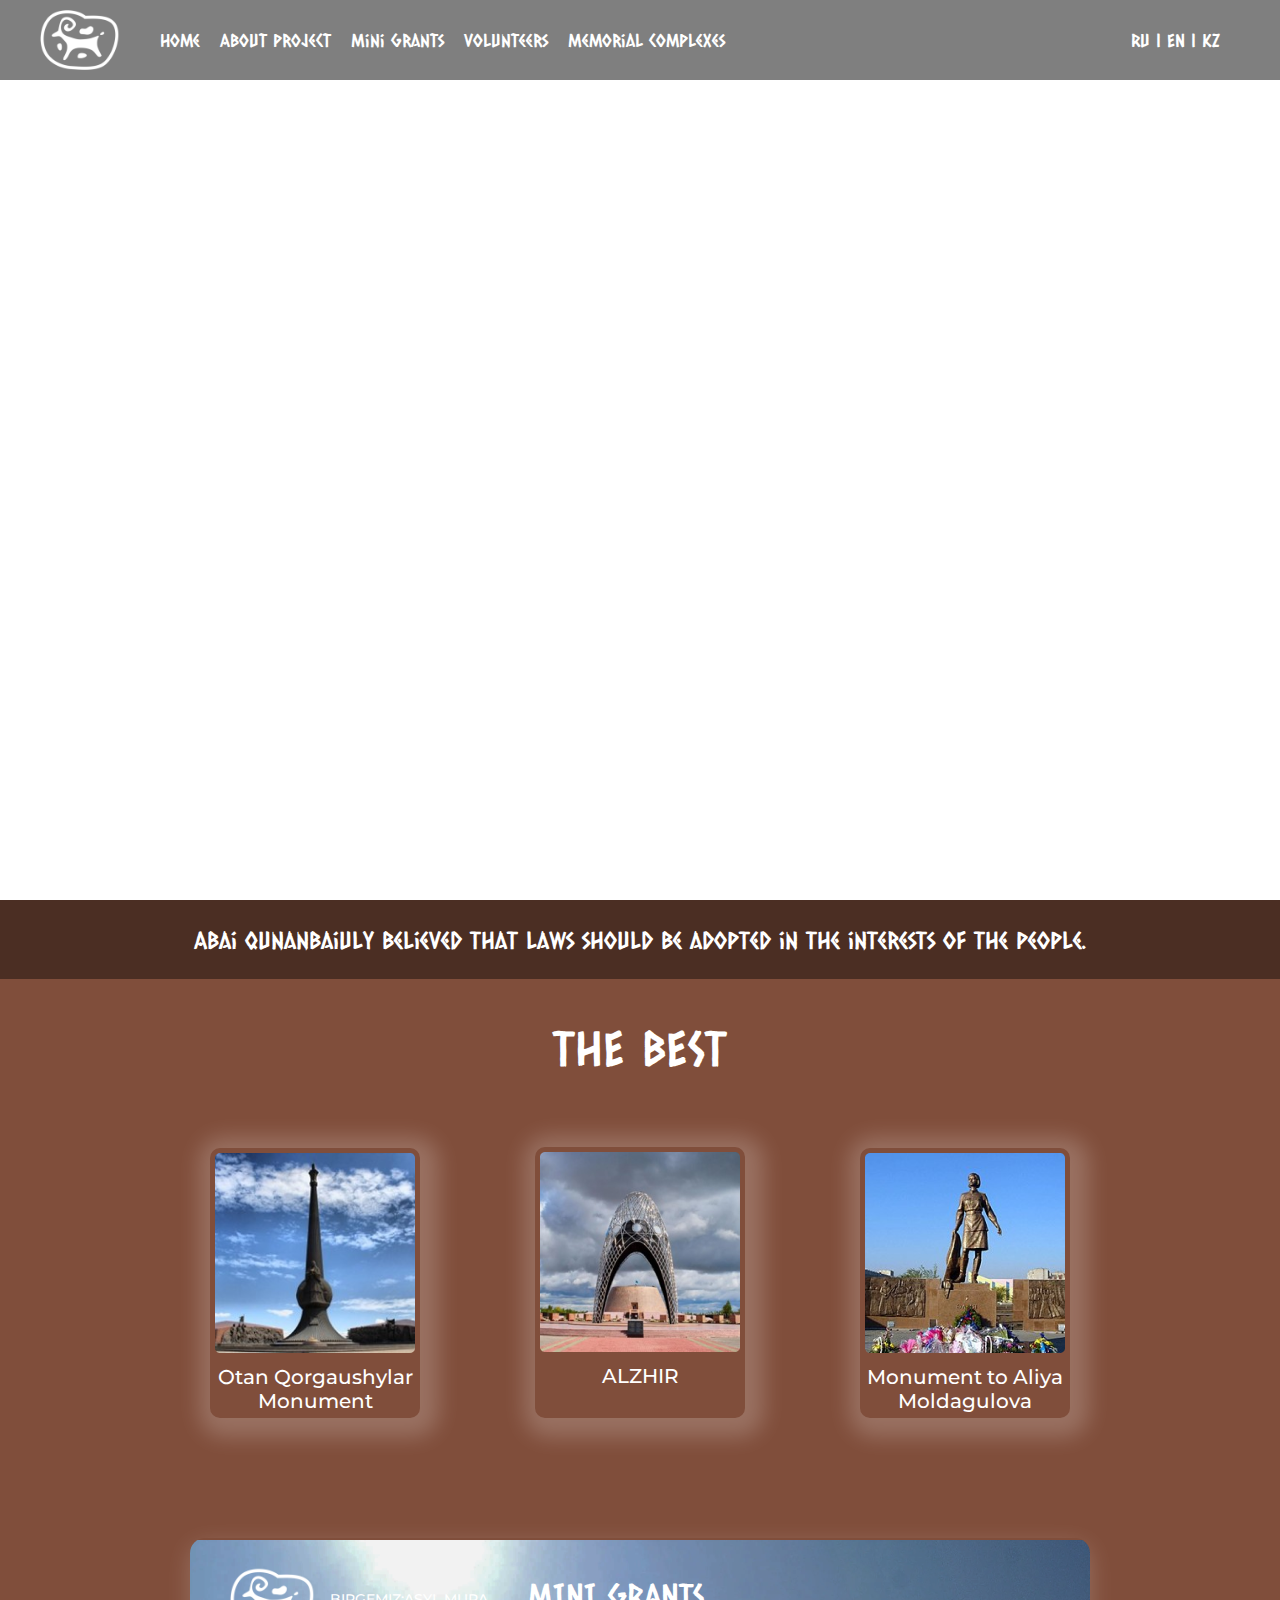
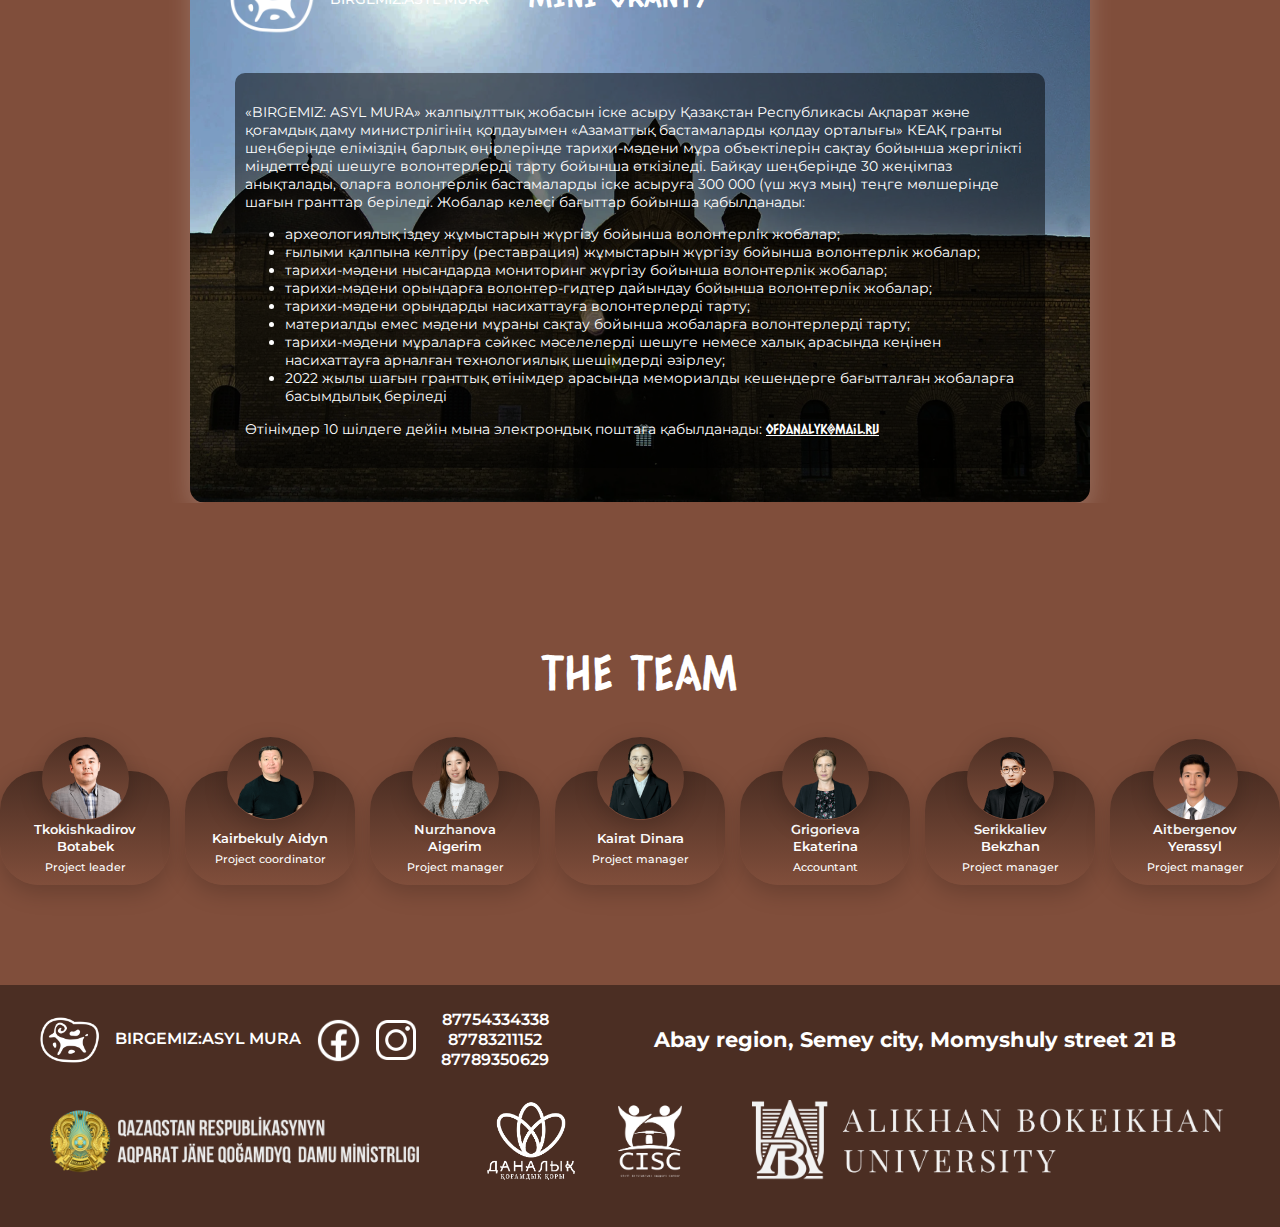
==== commit c2e44d66: "check2" ====
--- a/pages/main/index.html
+++ b/pages/main/index.html
@@ -15,7 +15,6 @@
 </head>
 <body>
     <header class="header">
-        <div>vjwnvi</div>
         <nav>
             <div class="inner-wrapper">
                 <div class="navigation">
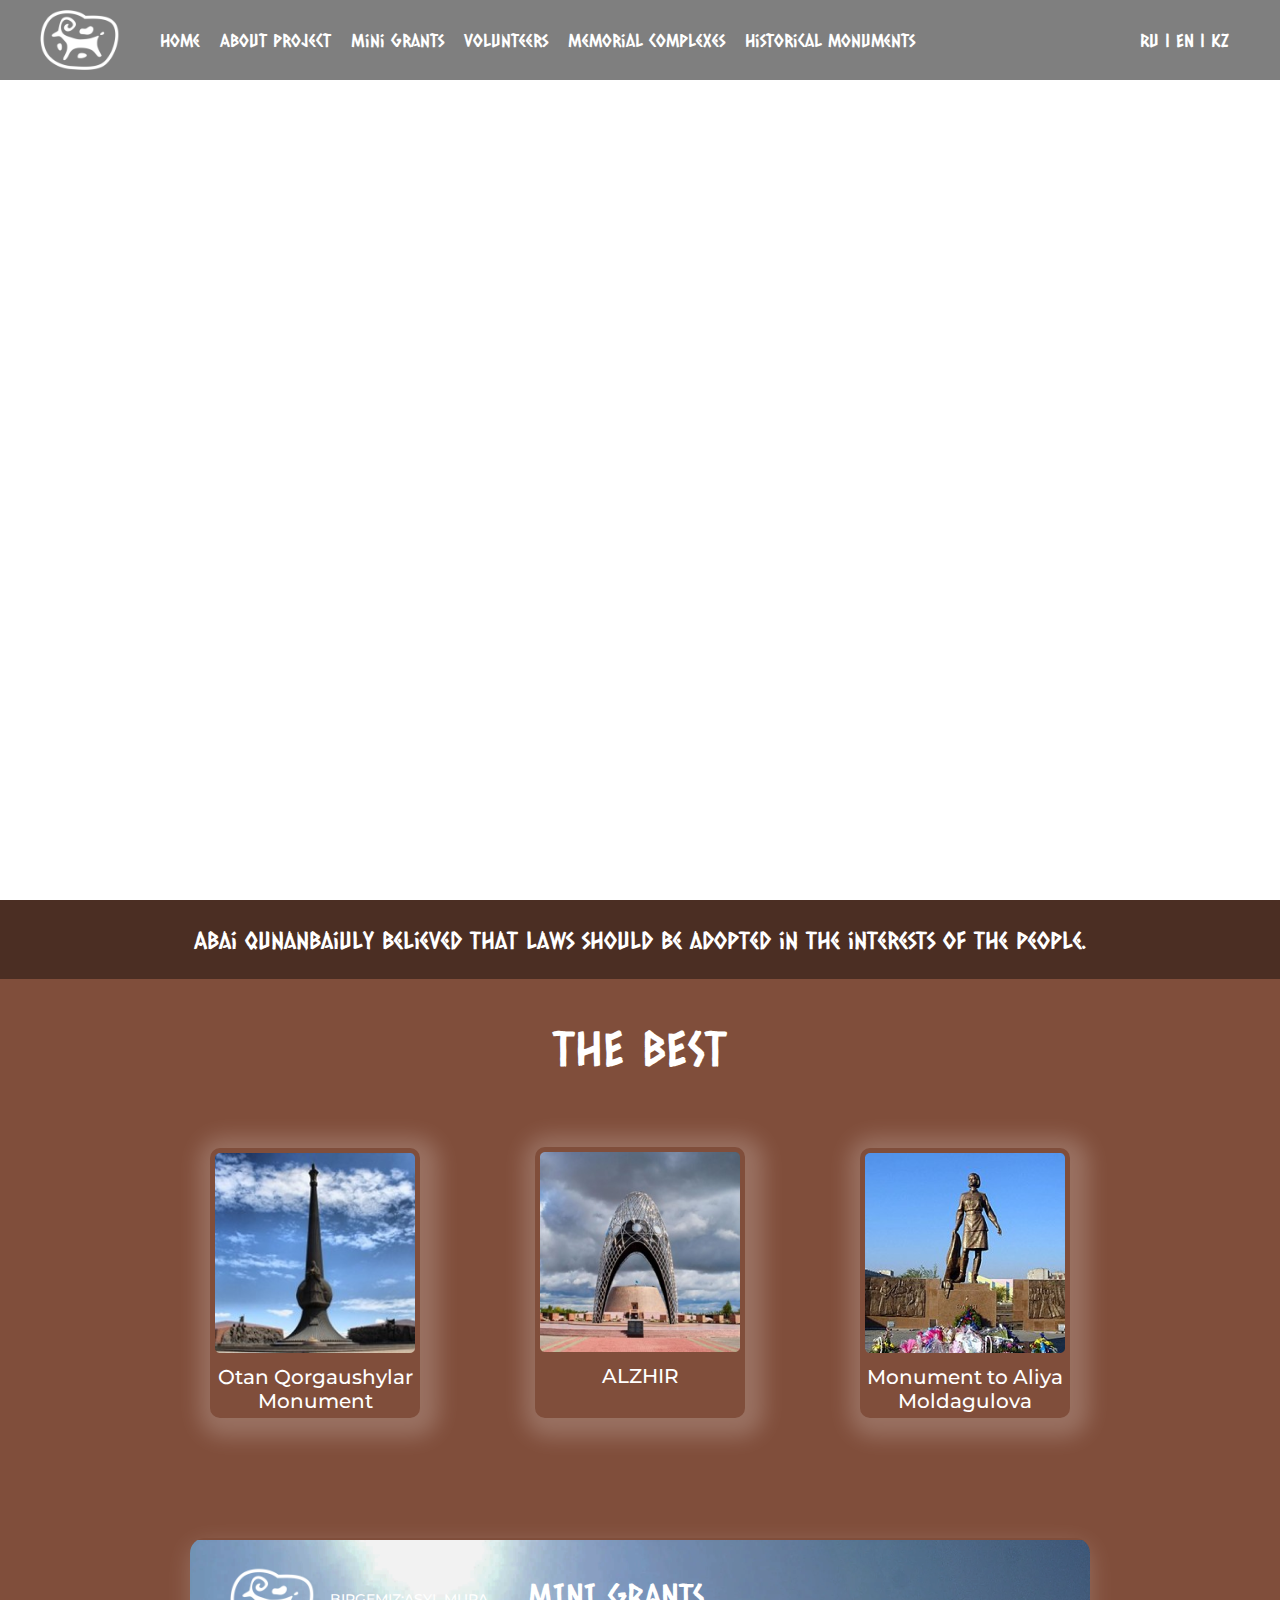
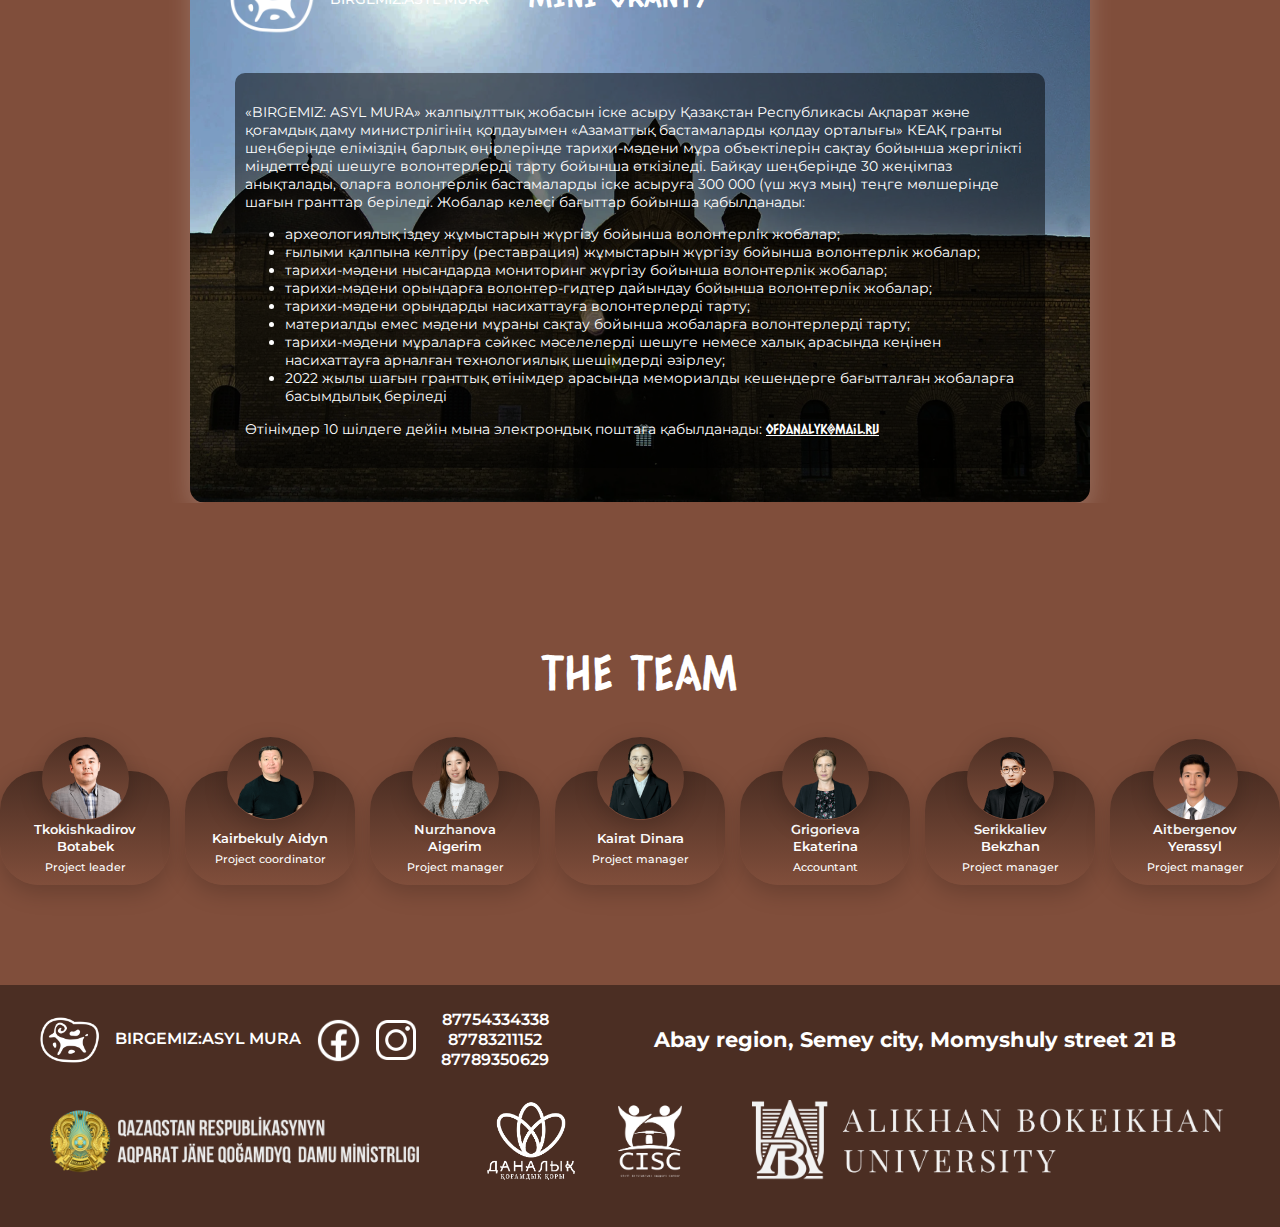
==== commit fc303f56: "another fixxe" ====
--- a/pages/main/index.html
+++ b/pages/main/index.html
@@ -31,15 +31,18 @@
                             <li><a href="#mini-grants">Mini grants</a></li>
                             <li><a href="#">Volunteers</a></li>
                             <li><a href="../memorial/index.html">Memorial complexes</a></li>
+                            <li><a href="#">Historical monuments</a></li>
                         </ul>
                     </div>
                     <div class="menu-adaptive">
                         <ul>
-                            <li><a href="../main/index.html">Home</a></li>
-                            <li><a href="../about/index.html">About project</a></li>
-                            <li><a href="#mini-grants">Mini grants</a></li>
-                            <li><a href="#">Volunteers</a></li>
-                            <li><a href="../memorial/index.html">Memorial complexes</a></li>
+                            <li><a href="../main/index.html">Басты бет</a></li>
+                            <li><a href="../about/index.html">Проект жайлы</a></li>
+                            <li><a href="#mini-grants">Граннтар</a></li>
+                            <li><a href="#">Волонтерлер</a></li>
+                            <li><a href="../memorial/index.html">Мемориалды кешендер</a></li>
+                            <li><a href="#">Тарихи ескерткіштер</a></li>
+                            <li><a href="#">RU</a> <span>|</span> <a href="#">EN</a> <span>|</span> <a href="#">KZ</a></li>
                         </ul>
                     </div>
                     <div class="lang"><a href="#">RU</a> | <a href="#">EN</a> | <a href="#">KZ</a></div>
--- a/pages/main/style.css
+++ b/pages/main/style.css
@@ -194,12 +194,11 @@
   box-shadow: 4px 4px 21px 15px rgba(255, 255, 255, 0.2);
   border-radius: 29px;
   background: #804E3B;
-  opacity: 0;
-  display: flex;
+  display: none;
   flex-direction: row;
   -webkit-box-shadow: 4px 4px 21px 15px rgba(255, 255, 255, 0.2);
   -moz-box-shadow: 4px 4px 21px 15px rgba(255, 255, 255, 0.2);
-  transition: opacity 0.2s ease;
+  transition: all 1s ease-in;
 }
 section .the-best .tooltip-1 .tooltip-1-text, section .the-best .tooltip-1 .tooltip-2-text, section .the-best .tooltip-1 .tooltip-3-text, section .the-best .tooltip-2 .tooltip-1-text, section .the-best .tooltip-2 .tooltip-2-text, section .the-best .tooltip-2 .tooltip-3-text, section .the-best .tooltip-3 .tooltip-1-text, section .the-best .tooltip-3 .tooltip-2-text, section .the-best .tooltip-3 .tooltip-3-text {
   display: flex;
@@ -246,19 +245,21 @@
   pointer-events: none;
 }
 section .the-best .card-1:hover .tooltip-1 {
-  opacity: 1;
+  display: flex;
   pointer-events: auto;
   width: 530px;
 }
 section .the-best .card-2:hover .tooltip-2 {
-  opacity: 1;
+  display: flex;
   pointer-events: auto;
   width: 530px;
+  opacity: 1;
 }
 section .the-best .card-3:hover .tooltip-3 {
-  opacity: 1;
+  display: flex;
   pointer-events: auto;
   width: 530px;
+  opacity: 1;
 }
 section .mini-grants {
   background: #804E3B;
@@ -830,24 +831,26 @@
     flex-direction: row;
     background-color: #4B2E23;
     width: 350px;
-    height: 360px;
-    top: -400px;
+    height: 450px;
+    top: -450px;
     right: 40px;
     box-shadow: 4px 7px 17px 18px rgba(0, 0, 0, 0.3);
     transition: all 1s;
   }
   .menu-adaptive ul {
-    padding-top: 80px;
+    padding-top: 100px;
+    padding-left: 20px;
     margin: 0;
   }
   .menu-adaptive li {
     list-style-type: none;
+    color: #fff;
   }
   .menu-adaptive a {
     color: #fff;
     text-decoration: none;
-    font-size: 21px;
-    display: block;
+    font-size: 19px;
+    display: inline-block;
     padding: 10px 0;
   }
   .header.open .menu-adaptive {
@@ -961,7 +964,7 @@
   }
   .menu-adaptive {
     width: 200px;
-    height: 400px;
-    top: -460px;
+    height: 475px;
+    top: -535px;
   }
 }/*# sourceMappingURL=style.css.map */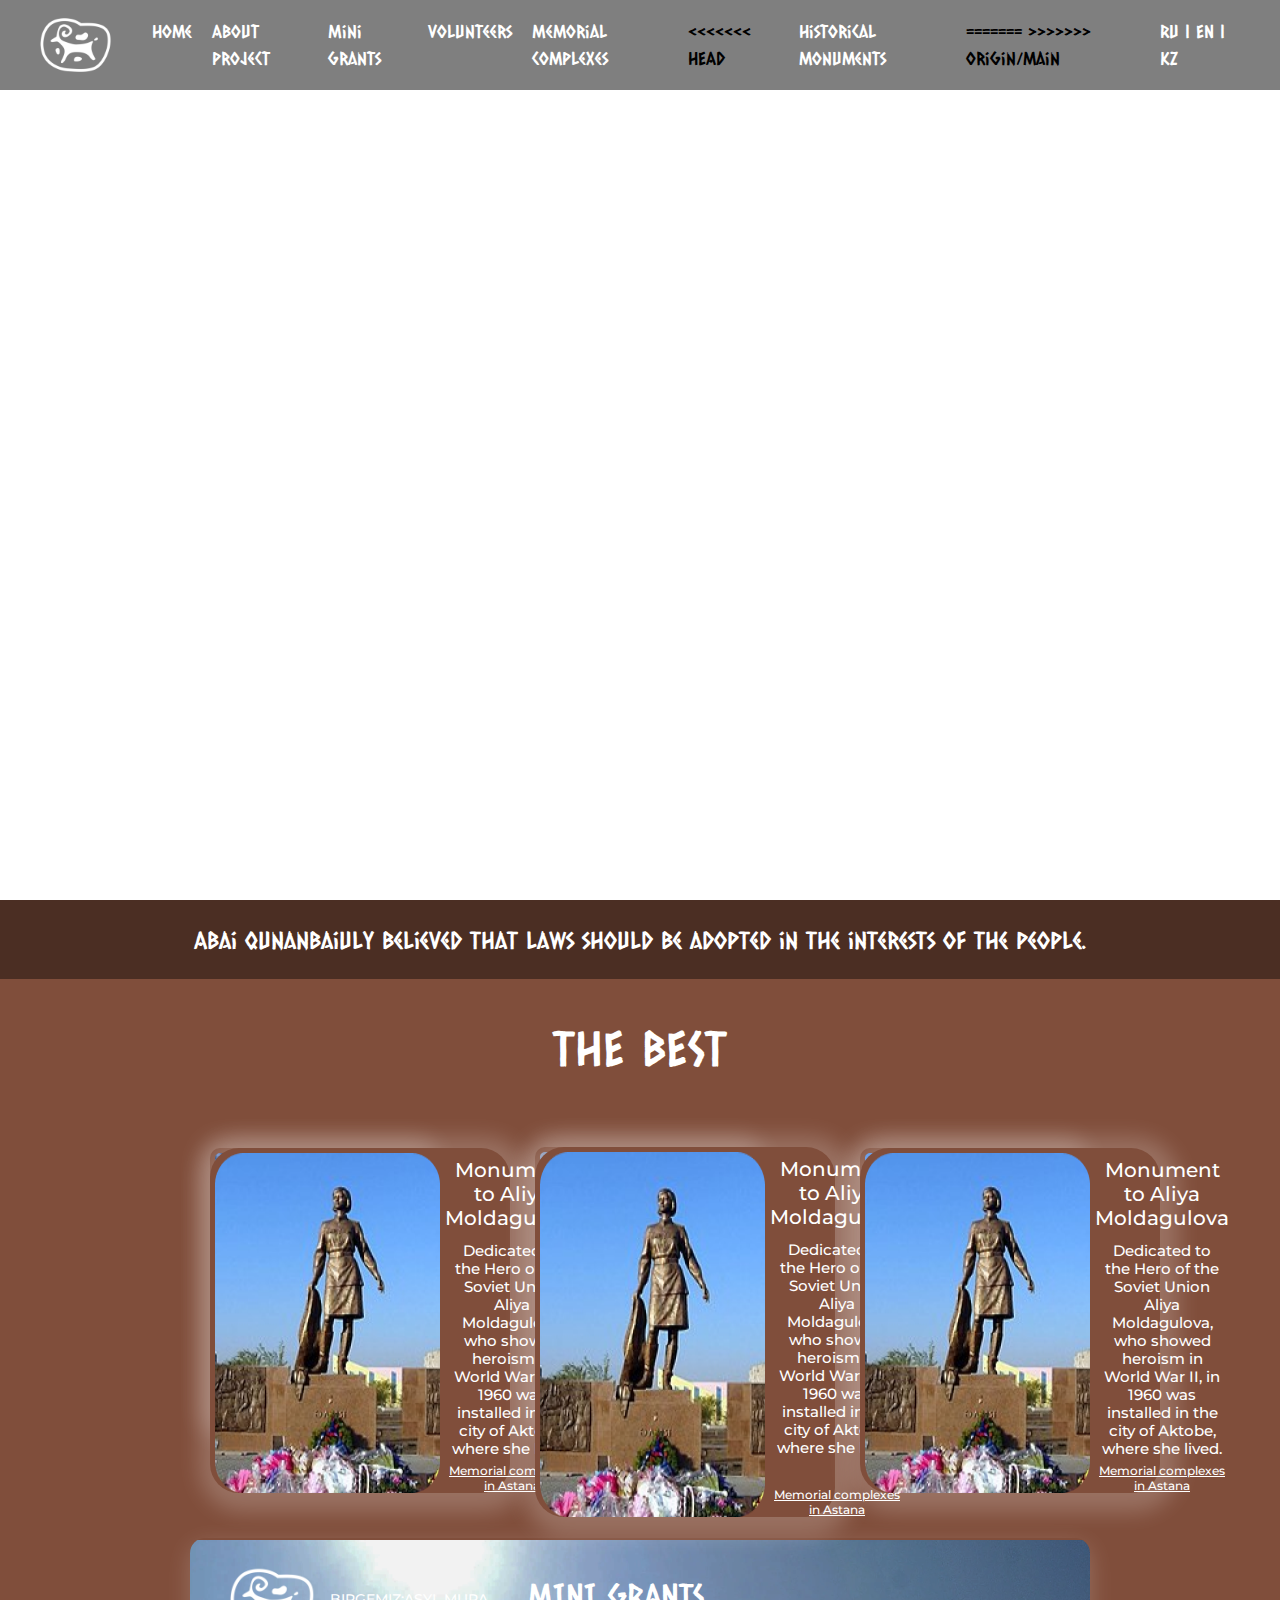
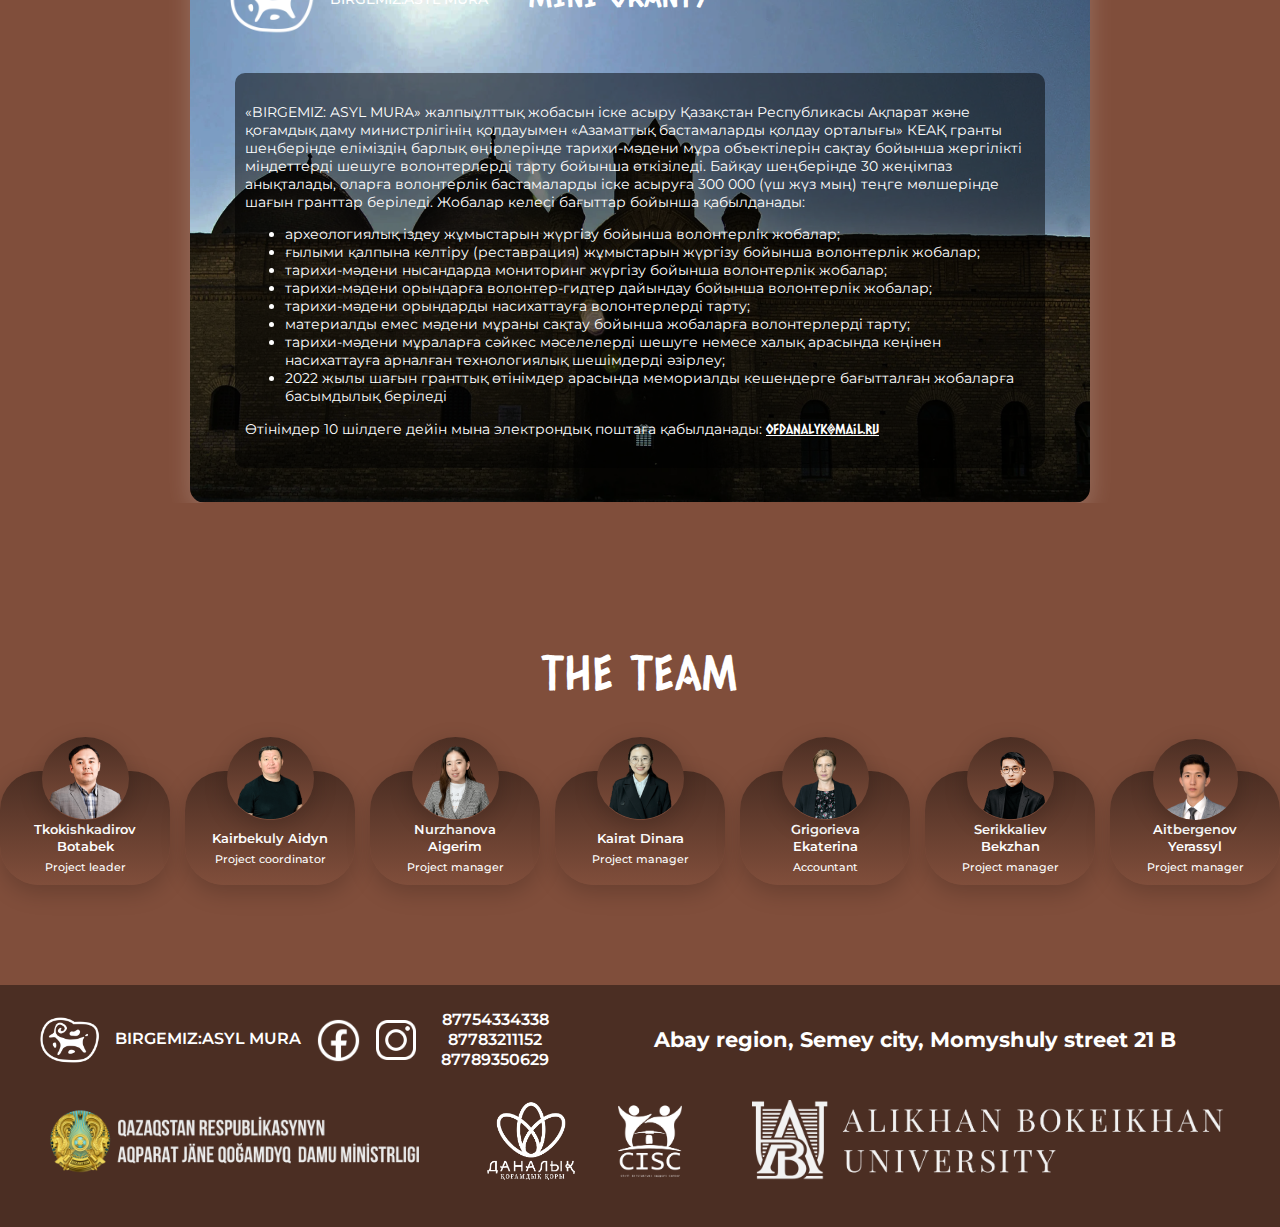
==== commit 8f719330: "8" ====
--- a/pages/main/index.html
+++ b/pages/main/index.html
@@ -31,11 +31,15 @@
                             <li><a href="#mini-grants">Mini grants</a></li>
                             <li><a href="#">Volunteers</a></li>
                             <li><a href="../memorial/index.html">Memorial complexes</a></li>
+<<<<<<< HEAD
                             <li><a href="#">Historical monuments</a></li>
+=======
+>>>>>>> origin/main
                         </ul>
                     </div>
                     <div class="menu-adaptive">
                         <ul>
+<<<<<<< HEAD
                             <li><a href="../main/index.html">Басты бет</a></li>
                             <li><a href="../about/index.html">Проект жайлы</a></li>
                             <li><a href="#mini-grants">Граннтар</a></li>
@@ -43,6 +47,13 @@
                             <li><a href="../memorial/index.html">Мемориалды кешендер</a></li>
                             <li><a href="#">Тарихи ескерткіштер</a></li>
                             <li><a href="#">RU</a> <span>|</span> <a href="#">EN</a> <span>|</span> <a href="#">KZ</a></li>
+=======
+                            <li><a href="../main/index.html">Home</a></li>
+                            <li><a href="../about/index.html">About project</a></li>
+                            <li><a href="#mini-grants">Mini grants</a></li>
+                            <li><a href="#">Volunteers</a></li>
+                            <li><a href="../memorial/index.html">Memorial complexes</a></li>
+>>>>>>> origin/main
                         </ul>
                     </div>
                     <div class="lang"><a href="#">RU</a> | <a href="#">EN</a> | <a href="#">KZ</a></div>
--- a/pages/main/style.css
+++ b/pages/main/style.css
@@ -194,11 +194,20 @@
   box-shadow: 4px 4px 21px 15px rgba(255, 255, 255, 0.2);
   border-radius: 29px;
   background: #804E3B;
+<<<<<<< HEAD
   display: none;
   flex-direction: row;
   -webkit-box-shadow: 4px 4px 21px 15px rgba(255, 255, 255, 0.2);
   -moz-box-shadow: 4px 4px 21px 15px rgba(255, 255, 255, 0.2);
   transition: all 1s ease-in;
+=======
+  opacity: 0;
+  display: flex;
+  flex-direction: row;
+  -webkit-box-shadow: 4px 4px 21px 15px rgba(255, 255, 255, 0.2);
+  -moz-box-shadow: 4px 4px 21px 15px rgba(255, 255, 255, 0.2);
+  transition: opacity 0.2s ease;
+>>>>>>> origin/main
 }
 section .the-best .tooltip-1 .tooltip-1-text, section .the-best .tooltip-1 .tooltip-2-text, section .the-best .tooltip-1 .tooltip-3-text, section .the-best .tooltip-2 .tooltip-1-text, section .the-best .tooltip-2 .tooltip-2-text, section .the-best .tooltip-2 .tooltip-3-text, section .the-best .tooltip-3 .tooltip-1-text, section .the-best .tooltip-3 .tooltip-2-text, section .the-best .tooltip-3 .tooltip-3-text {
   display: flex;
@@ -245,11 +254,16 @@
   pointer-events: none;
 }
 section .the-best .card-1:hover .tooltip-1 {
-  display: flex;
+<<<<<<< HEAD
+  display: flex;
+=======
+  opacity: 1;
+>>>>>>> origin/main
   pointer-events: auto;
   width: 530px;
 }
 section .the-best .card-2:hover .tooltip-2 {
+<<<<<<< HEAD
   display: flex;
   pointer-events: auto;
   width: 530px;
@@ -260,6 +274,16 @@
   pointer-events: auto;
   width: 530px;
   opacity: 1;
+=======
+  opacity: 1;
+  pointer-events: auto;
+  width: 530px;
+}
+section .the-best .card-3:hover .tooltip-3 {
+  opacity: 1;
+  pointer-events: auto;
+  width: 530px;
+>>>>>>> origin/main
 }
 section .mini-grants {
   background: #804E3B;
@@ -831,26 +855,43 @@
     flex-direction: row;
     background-color: #4B2E23;
     width: 350px;
+<<<<<<< HEAD
     height: 450px;
     top: -450px;
+=======
+    height: 360px;
+    top: -400px;
+>>>>>>> origin/main
     right: 40px;
     box-shadow: 4px 7px 17px 18px rgba(0, 0, 0, 0.3);
     transition: all 1s;
   }
   .menu-adaptive ul {
+<<<<<<< HEAD
     padding-top: 100px;
     padding-left: 20px;
+=======
+    padding-top: 80px;
+>>>>>>> origin/main
     margin: 0;
   }
   .menu-adaptive li {
     list-style-type: none;
+<<<<<<< HEAD
     color: #fff;
+=======
+>>>>>>> origin/main
   }
   .menu-adaptive a {
     color: #fff;
     text-decoration: none;
+<<<<<<< HEAD
     font-size: 19px;
     display: inline-block;
+=======
+    font-size: 21px;
+    display: block;
+>>>>>>> origin/main
     padding: 10px 0;
   }
   .header.open .menu-adaptive {
@@ -964,7 +1005,12 @@
   }
   .menu-adaptive {
     width: 200px;
+<<<<<<< HEAD
     height: 475px;
     top: -535px;
+=======
+    height: 400px;
+    top: -460px;
+>>>>>>> origin/main
   }
 }/*# sourceMappingURL=style.css.map */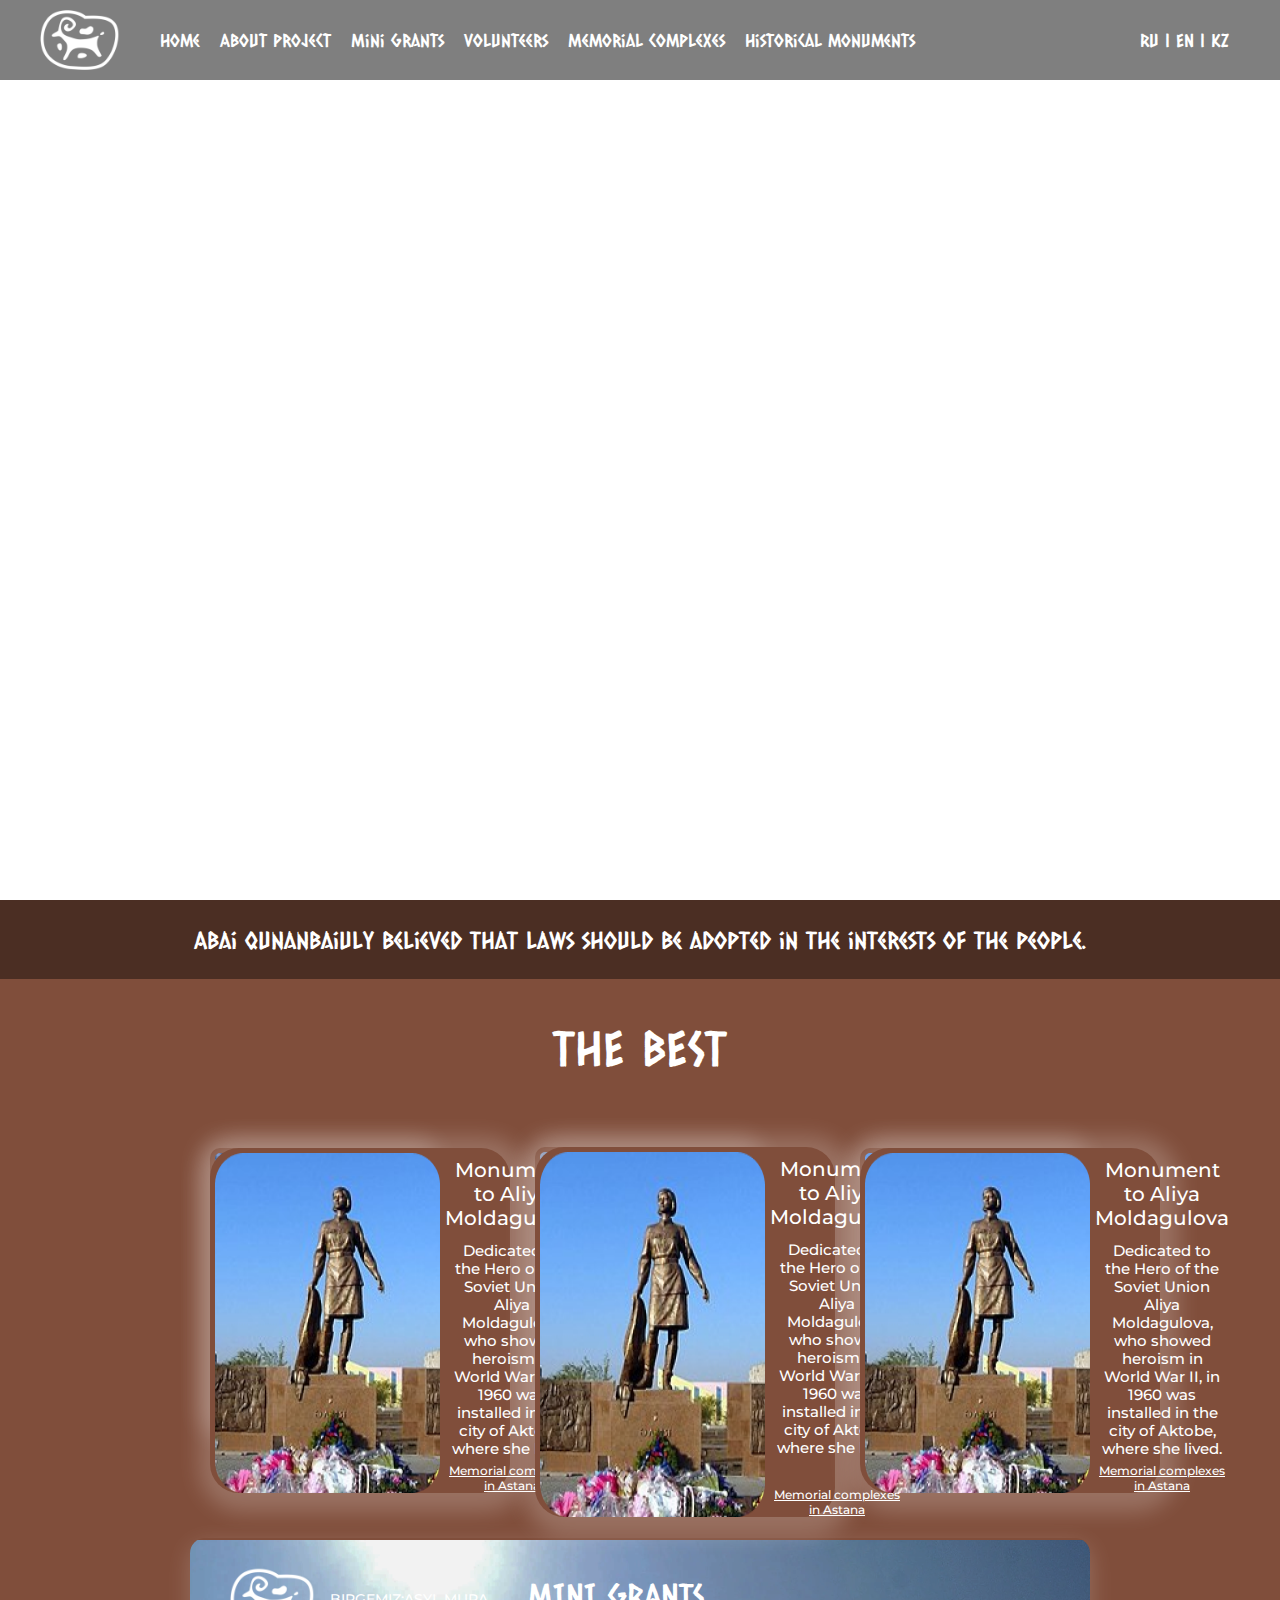
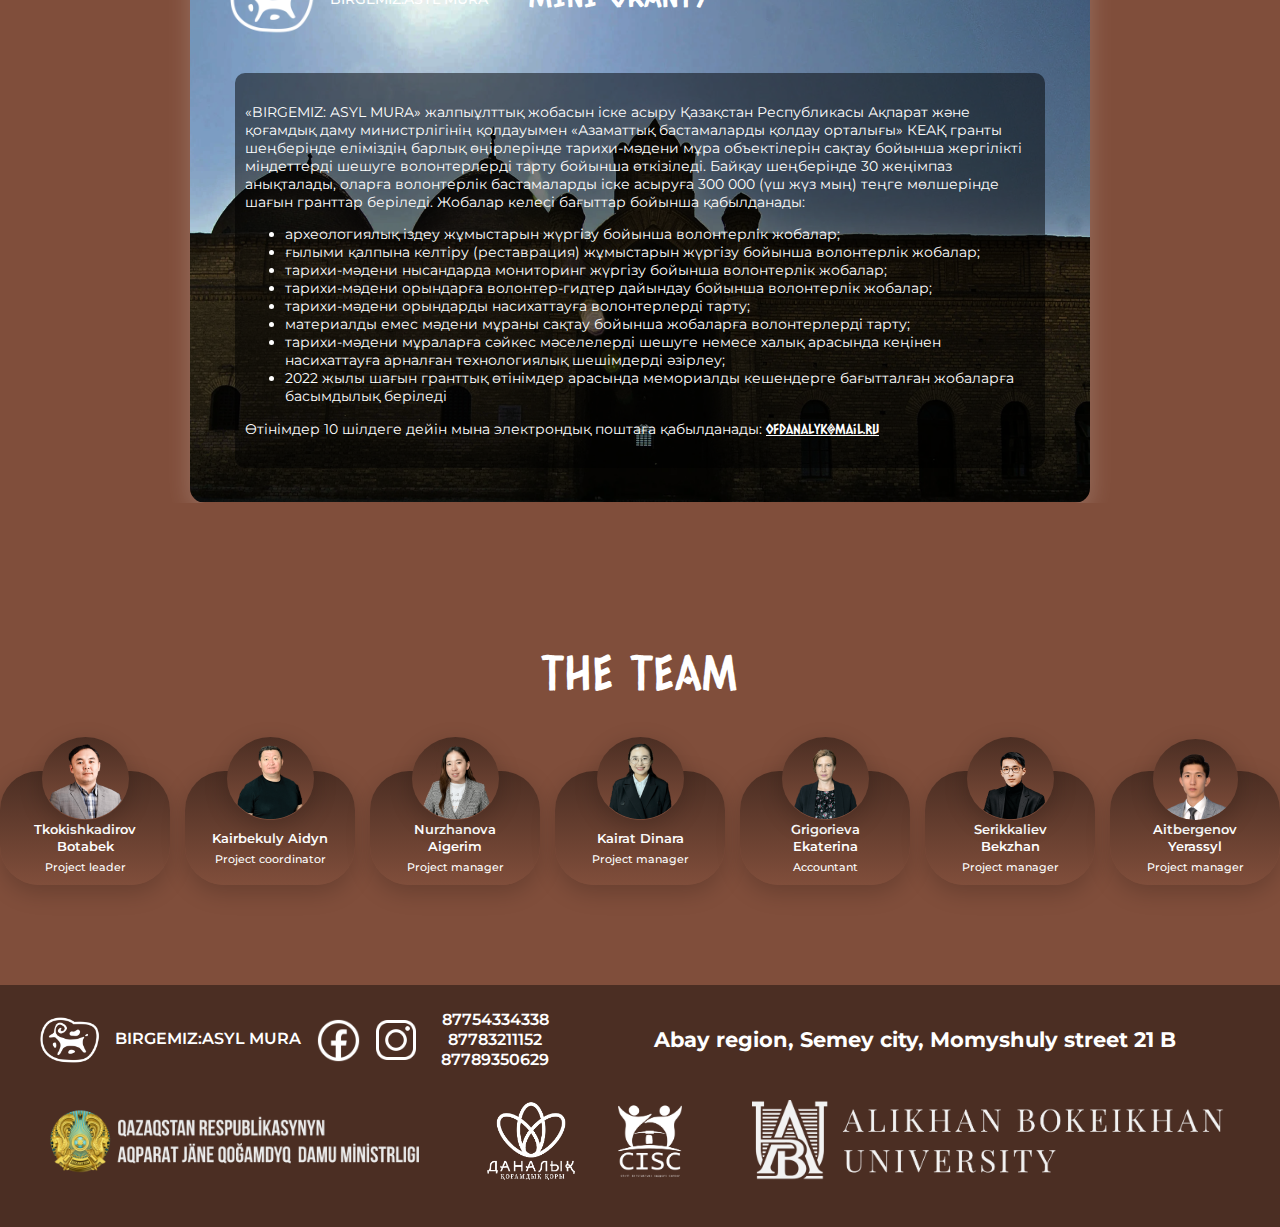
==== commit ee9e8864: "10" ====
--- a/pages/main/index.html
+++ b/pages/main/index.html
@@ -16,6 +16,7 @@
 <body>
     <header class="header">
         <nav>
+            <div></div>
             <div class="inner-wrapper">
                 <div class="navigation">
                     <a href="../main/index.html"><img src="../../assets/icons/logo.png" alt="logo"></a>
@@ -31,15 +32,11 @@
                             <li><a href="#mini-grants">Mini grants</a></li>
                             <li><a href="#">Volunteers</a></li>
                             <li><a href="../memorial/index.html">Memorial complexes</a></li>
-<<<<<<< HEAD
                             <li><a href="#">Historical monuments</a></li>
-=======
->>>>>>> origin/main
                         </ul>
                     </div>
                     <div class="menu-adaptive">
                         <ul>
-<<<<<<< HEAD
                             <li><a href="../main/index.html">Басты бет</a></li>
                             <li><a href="../about/index.html">Проект жайлы</a></li>
                             <li><a href="#mini-grants">Граннтар</a></li>
@@ -47,13 +44,6 @@
                             <li><a href="../memorial/index.html">Мемориалды кешендер</a></li>
                             <li><a href="#">Тарихи ескерткіштер</a></li>
                             <li><a href="#">RU</a> <span>|</span> <a href="#">EN</a> <span>|</span> <a href="#">KZ</a></li>
-=======
-                            <li><a href="../main/index.html">Home</a></li>
-                            <li><a href="../about/index.html">About project</a></li>
-                            <li><a href="#mini-grants">Mini grants</a></li>
-                            <li><a href="#">Volunteers</a></li>
-                            <li><a href="../memorial/index.html">Memorial complexes</a></li>
->>>>>>> origin/main
                         </ul>
                     </div>
                     <div class="lang"><a href="#">RU</a> | <a href="#">EN</a> | <a href="#">KZ</a></div>
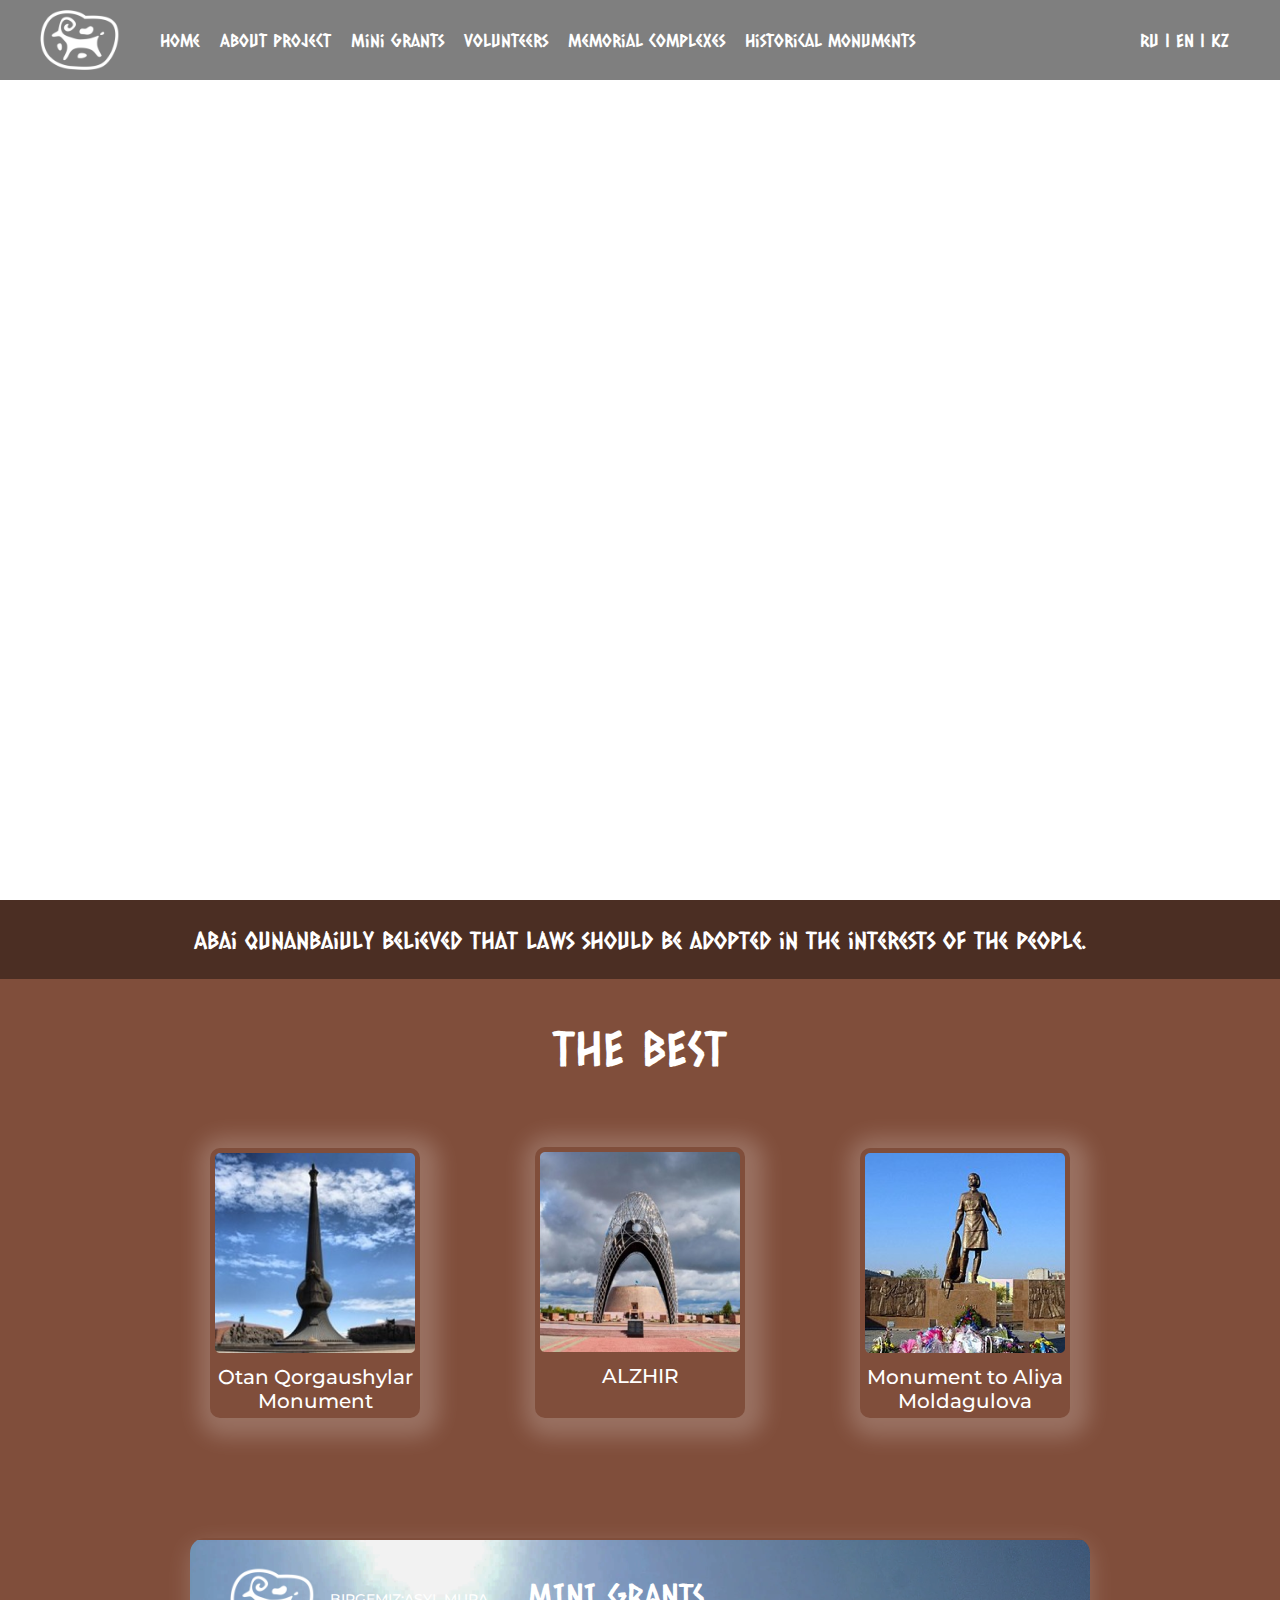
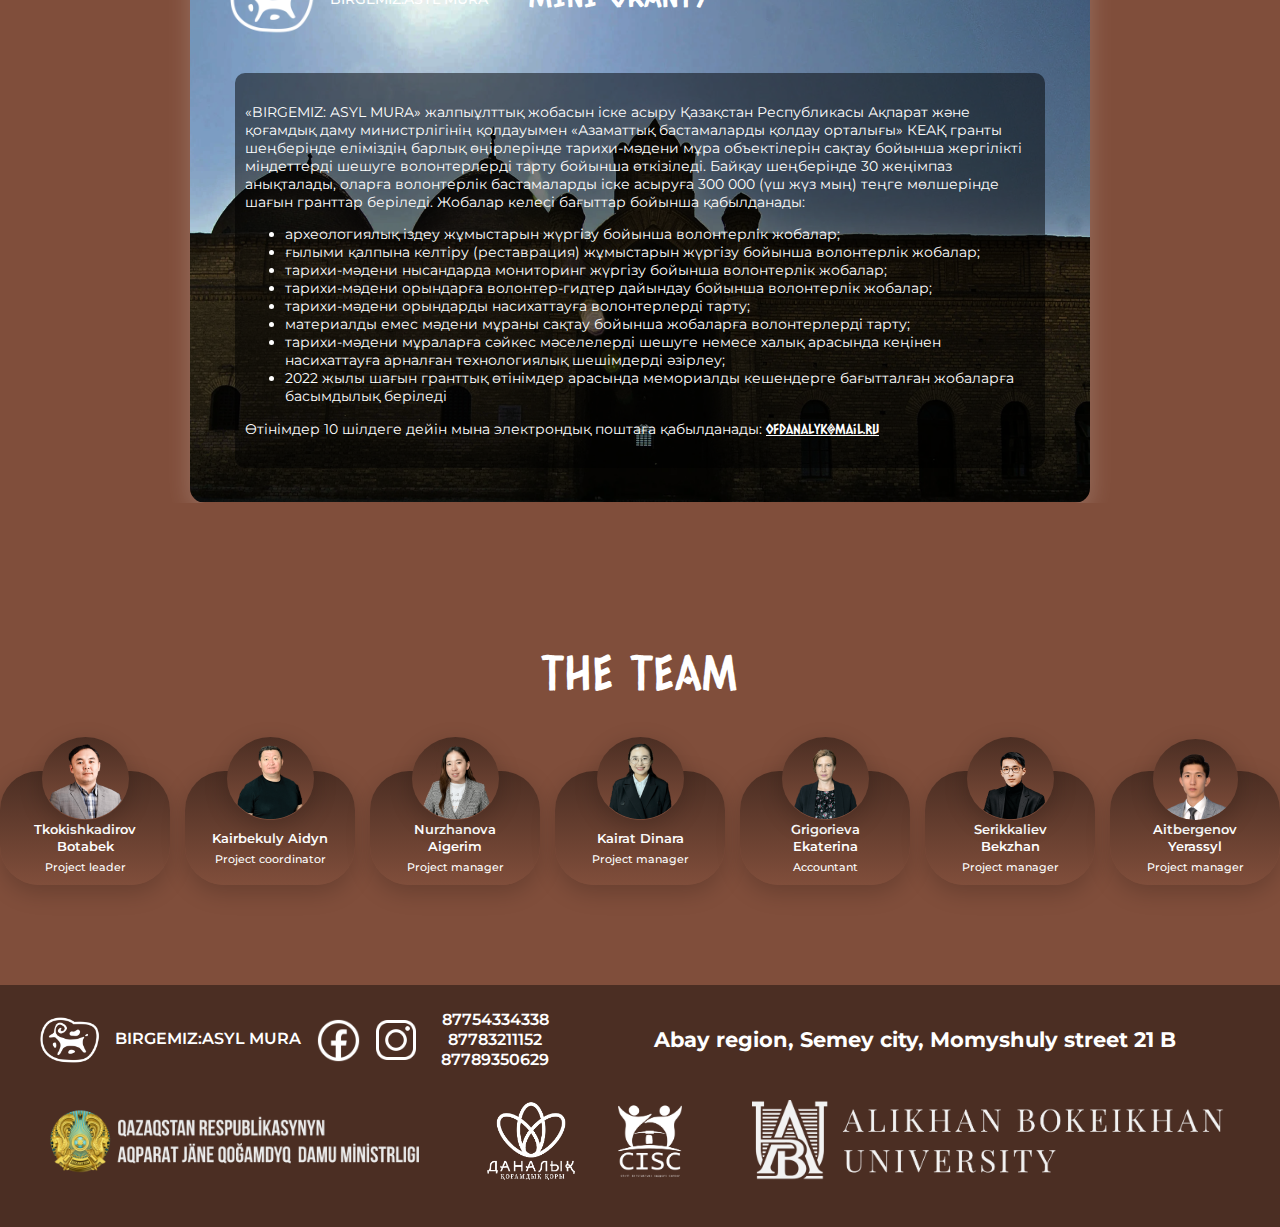
==== commit c93a928d: "11" ====
--- a/pages/main/index.html
+++ b/pages/main/index.html
@@ -16,7 +16,6 @@
 <body>
     <header class="header">
         <nav>
-            <div></div>
             <div class="inner-wrapper">
                 <div class="navigation">
                     <a href="../main/index.html"><img src="../../assets/icons/logo.png" alt="logo"></a>
--- a/pages/main/style.css
+++ b/pages/main/style.css
@@ -194,20 +194,11 @@
   box-shadow: 4px 4px 21px 15px rgba(255, 255, 255, 0.2);
   border-radius: 29px;
   background: #804E3B;
-<<<<<<< HEAD
   display: none;
   flex-direction: row;
   -webkit-box-shadow: 4px 4px 21px 15px rgba(255, 255, 255, 0.2);
   -moz-box-shadow: 4px 4px 21px 15px rgba(255, 255, 255, 0.2);
   transition: all 1s ease-in;
-=======
-  opacity: 0;
-  display: flex;
-  flex-direction: row;
-  -webkit-box-shadow: 4px 4px 21px 15px rgba(255, 255, 255, 0.2);
-  -moz-box-shadow: 4px 4px 21px 15px rgba(255, 255, 255, 0.2);
-  transition: opacity 0.2s ease;
->>>>>>> origin/main
 }
 section .the-best .tooltip-1 .tooltip-1-text, section .the-best .tooltip-1 .tooltip-2-text, section .the-best .tooltip-1 .tooltip-3-text, section .the-best .tooltip-2 .tooltip-1-text, section .the-best .tooltip-2 .tooltip-2-text, section .the-best .tooltip-2 .tooltip-3-text, section .the-best .tooltip-3 .tooltip-1-text, section .the-best .tooltip-3 .tooltip-2-text, section .the-best .tooltip-3 .tooltip-3-text {
   display: flex;
@@ -254,16 +245,11 @@
   pointer-events: none;
 }
 section .the-best .card-1:hover .tooltip-1 {
-<<<<<<< HEAD
-  display: flex;
-=======
-  opacity: 1;
->>>>>>> origin/main
+  display: flex;
   pointer-events: auto;
   width: 530px;
 }
 section .the-best .card-2:hover .tooltip-2 {
-<<<<<<< HEAD
   display: flex;
   pointer-events: auto;
   width: 530px;
@@ -274,16 +260,6 @@
   pointer-events: auto;
   width: 530px;
   opacity: 1;
-=======
-  opacity: 1;
-  pointer-events: auto;
-  width: 530px;
-}
-section .the-best .card-3:hover .tooltip-3 {
-  opacity: 1;
-  pointer-events: auto;
-  width: 530px;
->>>>>>> origin/main
 }
 section .mini-grants {
   background: #804E3B;
@@ -855,43 +831,26 @@
     flex-direction: row;
     background-color: #4B2E23;
     width: 350px;
-<<<<<<< HEAD
     height: 450px;
     top: -450px;
-=======
-    height: 360px;
-    top: -400px;
->>>>>>> origin/main
     right: 40px;
     box-shadow: 4px 7px 17px 18px rgba(0, 0, 0, 0.3);
     transition: all 1s;
   }
   .menu-adaptive ul {
-<<<<<<< HEAD
     padding-top: 100px;
     padding-left: 20px;
-=======
-    padding-top: 80px;
->>>>>>> origin/main
     margin: 0;
   }
   .menu-adaptive li {
     list-style-type: none;
-<<<<<<< HEAD
     color: #fff;
-=======
->>>>>>> origin/main
   }
   .menu-adaptive a {
     color: #fff;
     text-decoration: none;
-<<<<<<< HEAD
     font-size: 19px;
     display: inline-block;
-=======
-    font-size: 21px;
-    display: block;
->>>>>>> origin/main
     padding: 10px 0;
   }
   .header.open .menu-adaptive {
@@ -1005,12 +964,7 @@
   }
   .menu-adaptive {
     width: 200px;
-<<<<<<< HEAD
     height: 475px;
     top: -535px;
-=======
-    height: 400px;
-    top: -460px;
->>>>>>> origin/main
   }
 }/*# sourceMappingURL=style.css.map */